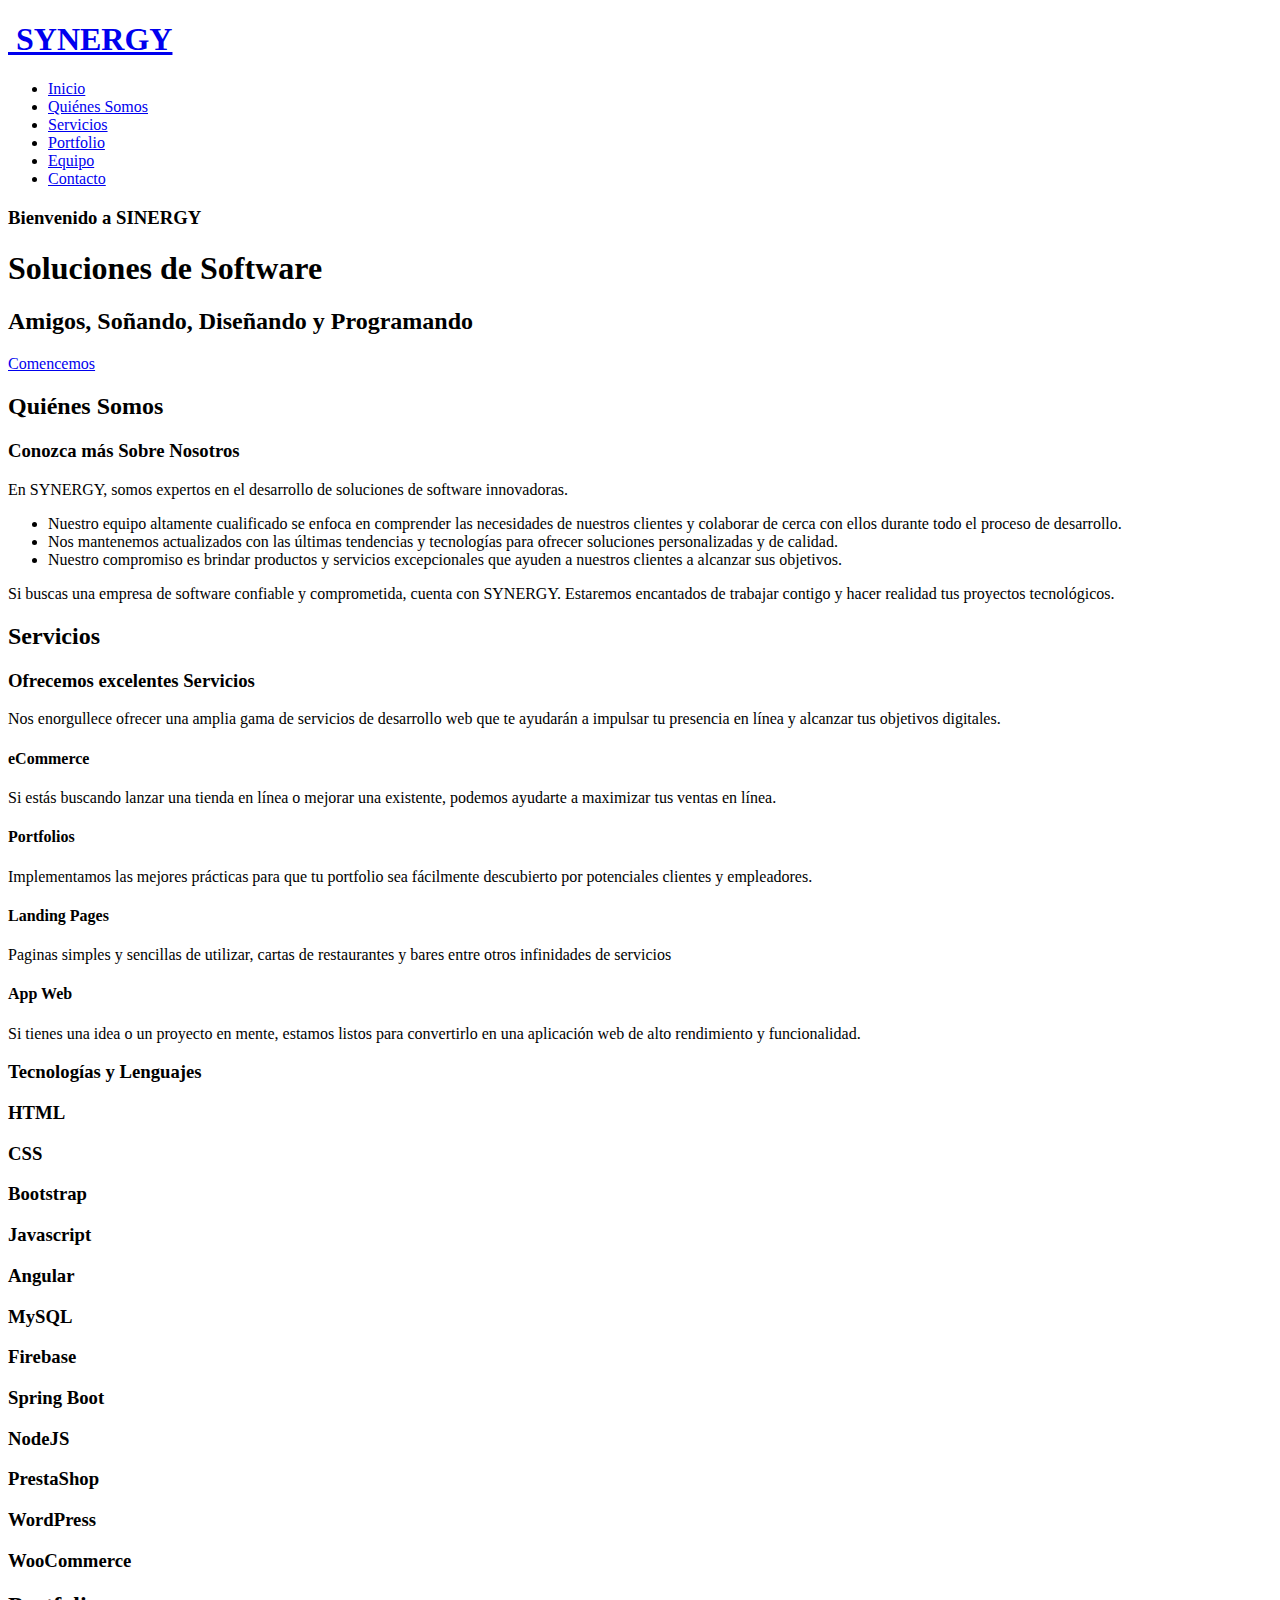
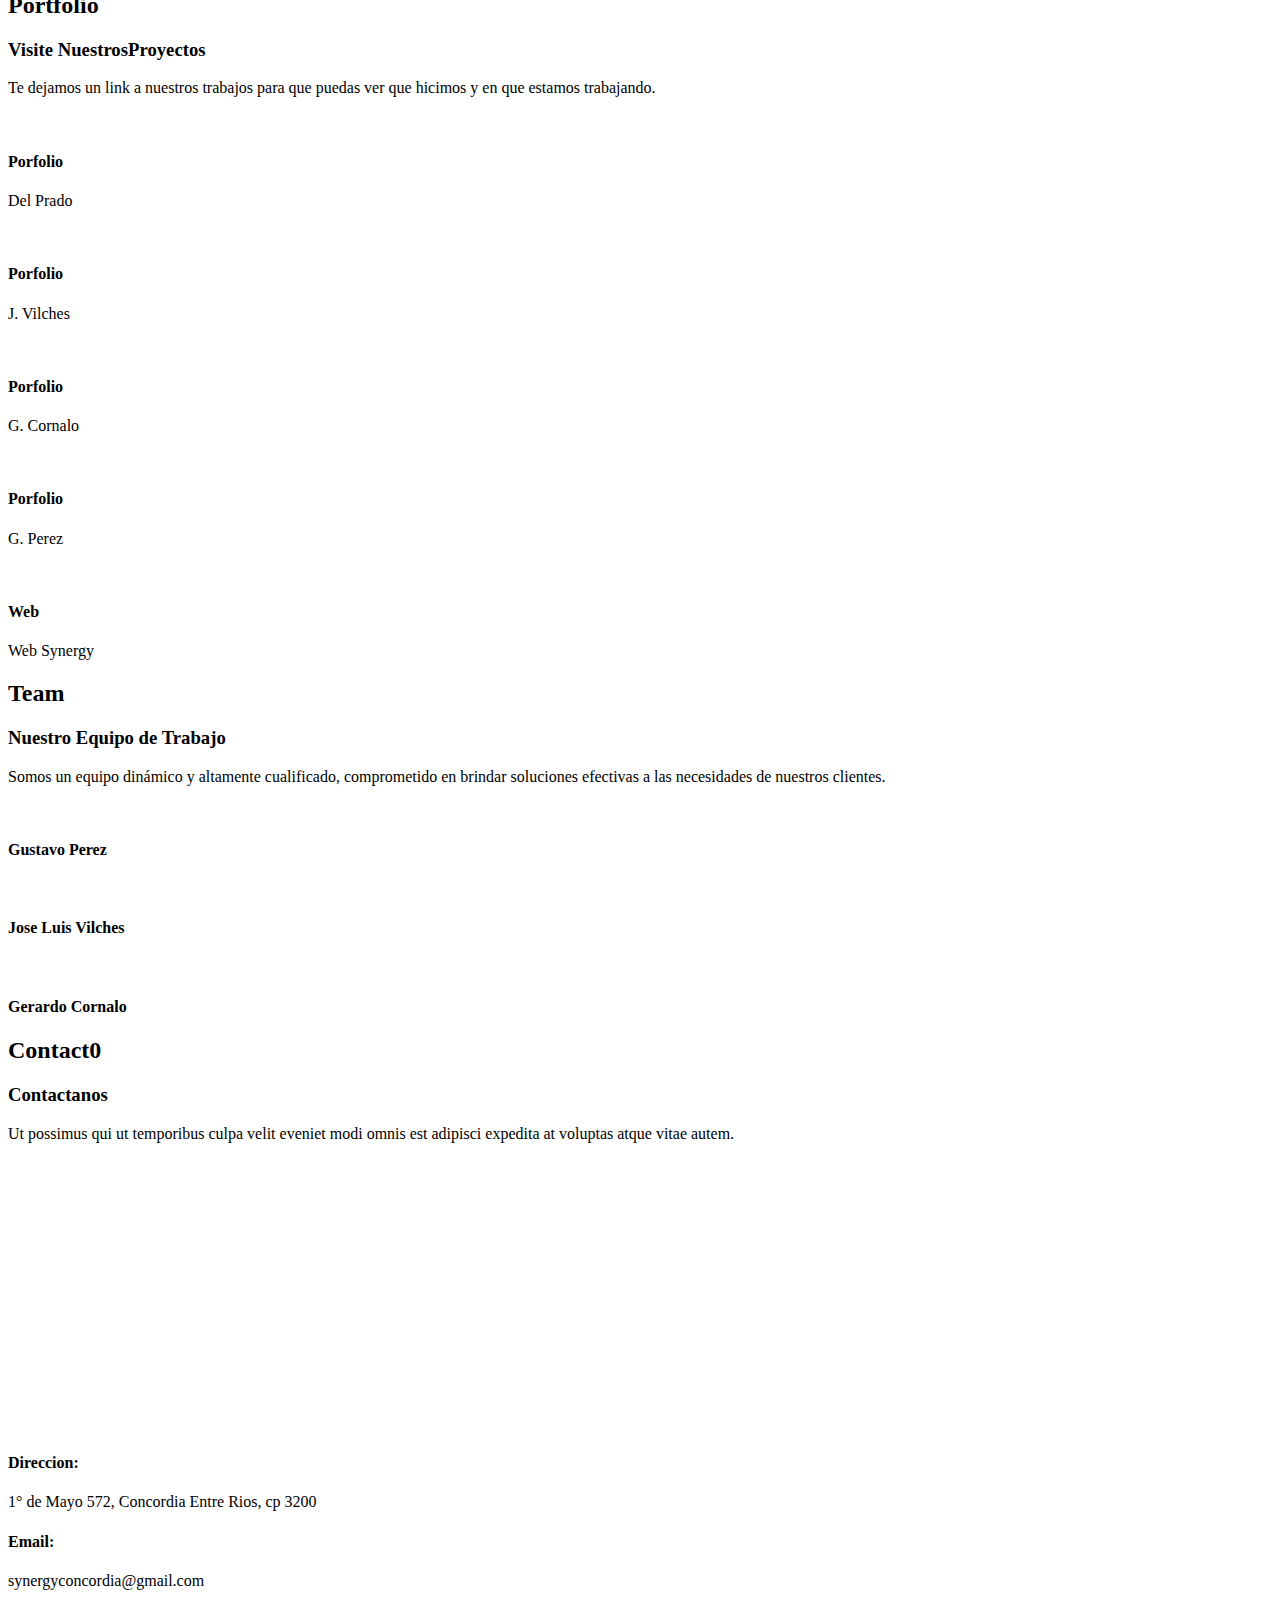
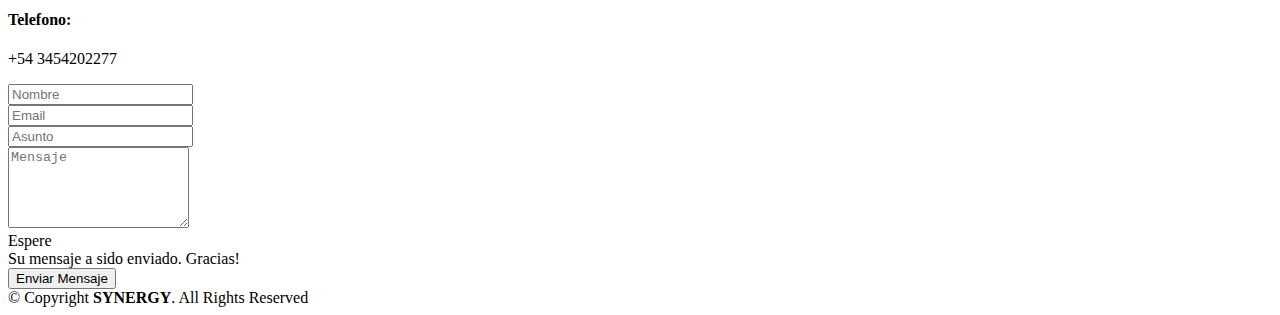
==== SYNERGY/index.html @ 4ddba872 "formulario contacto" ====
<!DOCTYPE html>
<html lang="en">

<head>
  <meta charset="utf-8">
  <meta content="width=device-width, initial-scale=1.0" name="viewport">

  <title>SYNERGY - Soluciones de Software</title>
  <meta content="" name="description">
  <meta content="" name="keywords">

  <!-- Favicons -->
  <link href="assets/img/favicon.png" rel="icon">
  <link href="assets/img/apple-touch-icon.png" rel="apple-touch-icon">

  <!-- Google Fonts -->
  <link
    href="https://fonts.googleapis.com/css?family=Open+Sans:300,300i,400,400i,600,600i,700,700i|Nunito:300,300i,400,400i,600,600i,700,700i|Poppins:300,300i,400,400i,500,500i,600,600i,700,700i"
    rel="stylesheet">

  <!-- Vendor CSS Files -->
  <link href="assets/vendor/bootstrap/css/bootstrap.min.css" rel="stylesheet">
  <link href="assets/vendor/bootstrap-icons/bootstrap-icons.css" rel="stylesheet">
  <link href="assets/vendor/boxicons/css/boxicons.min.css" rel="stylesheet">
  <link href="assets/vendor/glightbox/css/glightbox.min.css" rel="stylesheet">
  <link href="assets/vendor/remixicon/remixicon.css" rel="stylesheet">
  <link href="assets/vendor/swiper/swiper-bundle.min.css" rel="stylesheet">

  <!-- Template Main CSS File -->
  <link href="assets/css/style.css" rel="stylesheet">

  <!-- =======================================================
  * Template Name: Tempo
  * Updated: Jul 27 2023 with Bootstrap v5.3.1
  * Template URL: https://bootstrapmade.com/tempo-free-onepage-bootstrap-theme/
  * Author: BootstrapMade.com
  * License: https://bootstrapmade.com/license/
  ======================================================== -->
</head>

<body>

  <!-- ======= Header ======= -->
  <header id="header" class="fixed-top ">
    <div class="container d-flex align-items-center justify-content-between">

      <h1 class="logo"><a href="index.html"><img src="./assets/img/codigo64.png" alt=""> SYNERGY</a></h1>
      <!-- Uncomment below if you prefer to use an image logo -->
      <!-- <a href="index.html" class="logo"><img src="assets/img/logo.png" alt="" class="img-fluid"></a>-->

      <nav id="navbar" class="navbar">
        <ul>
          <li><a class="nav-link scrollto active" href="#hero">Inicio</a></li>
          <li><a class="nav-link scrollto" href="#about">Quiénes Somos</a></li>
          <li><a class="nav-link scrollto" href="#services">Servicios</a></li>
          <li><a class="nav-link scrollto " href="#portfolio">Portfolio</a></li>
          <li><a class="nav-link scrollto" href="#team">Equipo</a></li>
          <li><a class="nav-link scrollto" href="#contact">Contacto</a></li>
        </ul>
        <i class="bi bi-list mobile-nav-toggle"></i>
      </nav><!-- .navbar -->

    </div>
  </header><!-- End Header -->

  <!-- ======= Hero Section ======= -->
  <section id="hero">
    <div class="hero-container">
      <h3>Bienvenido a <strong>SINERGY</strong></h3>
      <h1>Soluciones de Software</h1>
      <h2>Amigos, Soñando, Diseñando y Programando</h2>
      <a href="#about" class="btn-get-started scrollto">Comencemos</a>
    </div>
  </section><!-- End Hero -->

  <main id="main">

    <!-- ======= About Section ======= -->
    <section id="about" class="about">
      <div class="container">

        <div class="section-title">
          <h2>Quiénes Somos</h2>
          <h3>Conozca más <span>Sobre Nosotros</span></h3>
          <p>En SYNERGY, somos expertos en el desarrollo de soluciones de software innovadoras.</p>
        </div>

        <div class="row content">
          <div class="col-lg-6">
            <ul>
              <li><i class="ri-check-double-line"></i> Nuestro equipo altamente cualificado se enfoca en comprender las
                necesidades de nuestros clientes y colaborar de cerca con ellos durante todo el proceso de desarrollo.
              </li>
              <li><i class="ri-check-double-line"></i> Nos mantenemos actualizados con las últimas tendencias y
                tecnologías para ofrecer soluciones personalizadas y de calidad.</li>
              <li><i class="ri-check-double-line"></i> Nuestro compromiso es brindar productos y servicios excepcionales
                que ayuden a nuestros clientes a alcanzar sus objetivos.</li>
            </ul>
          </div>
          <div class="col-lg-6 pt-4 pt-lg-0">
            <p>
              Si buscas una empresa de software confiable y comprometida, cuenta con SYNERGY.
              Estaremos encantados de trabajar contigo y hacer realidad tus proyectos tecnológicos.
            </P>
            <!-- <a href="#" class="btn-learn-more">Learn More</a> -->
          </div>
        </div>

      </div>
    </section><!-- End About Section -->

    <!-- ======= Services Section ======= -->
    <section id="services" class="services">
      <div class="container">

        <div class="section-title">
          <h2>Servicios</h2>
          <h3>Ofrecemos excelentes <span>Servicios</span></h3>
          <p>Nos enorgullece ofrecer una amplia gama de servicios de desarrollo web que te ayudarán a impulsar tu
            presencia en línea y alcanzar tus objetivos digitales.</p>
        </div>

        <div class="row">
          <div class="col-md-6 col-lg-3 d-flex align-items-stretch mb-5 mb-lg-0">
            <div class="icon-box">
              <div class="icon"><i class='bx bx-cart-alt'></i></div>
              <h4 class="title"><a>eCommerce</a></h4>
              <p class="description">Si estás buscando lanzar una tienda en línea o mejorar una existente, podemos
                ayudarte a maximizar tus ventas en línea.</p>
            </div>
          </div>
          <div class="col-md-6 col-lg-3 d-flex align-items-stretch mb-5 mb-lg-0">
            <div class="icon-box">
              <div class="icon"><i class='bx bxs-user-detail'></i></div>
              <h4 class="title"><a>Portfolios</a></h4>
              <p class="description">Implementamos las mejores prácticas para que tu portfolio sea fácilmente
                descubierto por potenciales clientes y empleadores. </p>
            </div>
          </div>

          <div class="col-md-6 col-lg-3 d-flex align-items-stretch mb-5 mb-lg-0">
            <div class="icon-box">
              <div class="icon"><i class="bx bx-file"></i></div>
              <h4 class="title"><a>Landing Pages</a></h4>
              <p class="description">Paginas simples y sencillas de utilizar, cartas de restaurantes y bares entre otros
                infinidades de servicios</p>
            </div>
          </div>



          <div class="col-md-6 col-lg-3 d-flex align-items-stretch mb-5 mb-lg-0">
            <div class="icon-box">
              <div class="icon"><i class="bx bx-world"></i></div>
              <h4 class="title"><a>App Web</a></h4>
              <p class="description">Si tienes una idea o un proyecto en mente, estamos listos para convertirlo en una
                aplicación web de alto rendimiento y funcionalidad.</p>
            </div>
          </div>

        </div>

      </div>
    </section><!-- End Services Section -->

    <!-- ======= Features Section ======= -->
    <section id="features" class="features">
      <div class="container">
        <div class="section-title">
          <h3>Tecnologías y <span>Lenguajes</span></h3>

        </div>


        <div class="row">
          <div class="col-lg-3 col-md-4 col-6 col-6">
            <div class="icon-box">
              <i class="ri-store-line" style="color: #ffbb2c;"></i>
              <h3><a>HTML</a></h3>
            </div>
          </div>
          <div class="col-lg-3 col-md-4 col-6">
            <div class="icon-box">
              <i class="ri-bar-chart-box-line" style="color: #5578ff;"></i>
              <h3><a>CSS</a></h3>
            </div>
          </div>
          <div class="col-lg-3 col-md-4 col-6 mt-4 mt-md-0">
            <div class="icon-box">
              <i class="ri-calendar-todo-line" style="color: #e80368;"></i>
              <h3><a>Bootstrap</a></h3>
            </div>
          </div>
          <div class="col-lg-3 col-md-4 col-6 mt-4 mt-lg-0">
            <div class="icon-box">
              <i class="ri-paint-brush-line" style="color: #e361ff;"></i>
              <h3><a>Javascript</a></h3>
            </div>
          </div>
          <div class="col-lg-3 col-md-4 col-6 mt-4">
            <div class="icon-box">
              <i class="ri-database-2-line" style="color: #47aeff;"></i>
              <h3><a>Angular</a></h3>
            </div>
          </div>
          <div class="col-lg-3 col-md-4 col-6 mt-4">
            <div class="icon-box">
              <i class="ri-gradienter-line" style="color: #ffa76e;"></i>
              <h3><a>MySQL</a></h3>
            </div>
          </div>
          <div class="col-lg-3 col-md-4 col-6 mt-4">
            <div class="icon-box">
              <i class="ri-file-list-3-line" style="color: #11dbcf;"></i>
              <h3><a>Firebase</a></h3>
            </div>
          </div>
          <div class="col-lg-3 col-md-4 col-6 mt-4">
            <div class="icon-box">
              <i class="ri-price-tag-2-line" style="color: #4233ff;"></i>
              <h3><a>Spring Boot</a></h3>
            </div>
          </div>

          <div class="col-lg-3 col-md-4 col-6 mt-4">
            <div class="icon-box">
              <i class="ri-price-tag-2-line" style="color: #4233ff;"></i>
              <h3><a>NodeJS</a></h3>
            </div>
          </div>

          <div class="col-lg-3 col-md-4 col-6 mt-4">
            <div class="icon-box">
              <i class="ri-store-line" style="color: #ffbb2c;"></i>
              <h3><a>PrestaShop</a></h3>
            </div>
          </div>

          <div class="col-lg-3 col-md-4 col-6 mt-4">
            <div class="icon-box">
              <i class="ri-store-line" style="color: #ffbb2c;"></i>
              <h3><a>WordPress</a></h3>
            </div>
          </div>

          <div class="col-lg-3 col-md-4 col-6 mt-4">
            <div class="icon-box">
              <i class="ri-store-line" style="color: #ffbb2c;"></i>
              <h3><a>WooCommerce</a></h3>
            </div>
          </div>

        </div>

      </div>
    </section><!-- End Features Section -->

    <!-- ======= Cta Section ======= -->
    <!-- <section id="cta" class="cta">
      <div class="container">

        <div class="text-center">
          <h3>Call To Action</h3>
          <p> Duis aute irure dolor in reprehenderit in voluptate velit esse cillum dolore eu fugiat nulla pariatur. Excepteur sint occaecat cupidatat non proident, sunt in culpa qui officia deserunt mollit anim id est laborum.</p>
          <a class="cta-btn" href="#">Call To Action</a>
        </div>

      </div>
    </section> --><!-- End Cta Section -->

    <!-- ======= Portfolio Section ======= -->
    <section id="portfolio" class="portfolio">
      <div class="container">

        <div class="section-title">
          <h2>Portfolio</h2>
          <h3>Visite Nuestros<span>Proyectos</span></h3>
          <p>Te dejamos un link a nuestros trabajos para que puedas ver que hicimos y en que estamos trabajando.</p>
        </div>

        <!-- <div class="row">
          <div class="col-lg-12 d-flex justify-content-center">
            <ul id="portfolio-flters">
              <li data-filter="*" class="filter-active">All</li>
              <li data-filter=".filter-app">App</li>
              <li data-filter=".filter-card">Card</li>
              <li data-filter=".filter-web">Web</li>
            </ul>
          </div>
        </div>-->

        <div class="row portfolio-container">

          <div class="col-lg-4 col-md-6 portfolio-item filter-app">
            <img src="assets/img/portfolio/delpredo12.png" class="img-fluid" alt="">
            <div class="portfolio-info">
              <h4>Porfolio</h4>
              <p>Del Prado</p>
              <a href="assets/img/portfolio/delpredo.png" data-gallery="portfolioGallery"
                class="portfolio-lightbox preview-link" title="Del Prado"><i class="bx bx-plus"></i></a>
              <a href="https://delprado-ce25e.web.app/" target="_blank" class="details-link" title="More Details"><i
                  class="bx bx-link"></i></a>
            </div>
          </div>

          <div class="col-lg-4 col-md-6 portfolio-item filter-web">
            <img src="assets/img/portfolio/joselo1.png" class="img-fluid" alt="">
            <div class="portfolio-info">
              <h4>Porfolio</h4>
              <p>J. Vilches</p>
              <a href="assets/img/portfolio/joselo.png" data-gallery="portfolioGallery"
                class="portfolio-lightbox preview-link" title="J. Vilches"><i class="bx bx-plus"></i></a>
              <a href="https://portfolio-frontend-jlv.web.app/" target="_blank" class="details-link"
                title="More Details"><i class="bx bx-link"></i></a>
            </div>
          </div>

          <div class="col-lg-4 col-md-6 portfolio-item filter-app">
            <img src="assets/img/portfolio/gerardo1.png" class="img-fluid" alt="">
            <div class="portfolio-info">
              <h4>Porfolio</h4>
              <p>G. Cornalo</p>
              <a href="assets/img/portfolio/gerardo.png" data-gallery="portfolioGallery"
                class="portfolio-lightbox preview-link" title="G. Cornalo"><i class="bx bx-plus"></i></a>
              <a href="https://portfolio-gerardo.web.app/" target="_blank" class="details-link" title="More Details"><i
                  class="bx bx-link"></i></a>
            </div>
          </div>

          <div class="col-lg-4 col-md-6 portfolio-item filter-card">
            <img src="assets/img/portfolio/gustavo1.png" class="img-fluid" alt="">
            <div class="portfolio-info">
              <h4>Porfolio</h4>
              <p>G. Perez</p>
              <a href="assets/img/portfolio/gustavo.png" data-gallery="portfolioGallery"
                class="portfolio-lightbox preview-link" title="G. Perez"><i class="bx bx-plus"></i></a>
              <a href="https://portfolio-frontend-gustavo.web.app/" target="_blank" class="details-link"
                title="More Details"><i class="bx bx-link"></i></a>
            </div>
          </div>

          <div class="col-lg-4 col-md-6 portfolio-item filter-web">
            <img src="assets/img/portfolio/synergy1.png" class="img-fluid" alt="">
            <div class="portfolio-info">
              <h4>Web </h4>
              <p>Web Synergy</p>
              <a href="assets/img/portfolio/synergy.png" data-gallery="portfolioGallery"
                class="portfolio-lightbox preview-link" title="SYNERGY"><i class="bx bx-plus"></i></a>
              <a href="portfolio-details.html" target="_blank" class="details-link" title="More Details"><i
                  class="bx bx-link"></i></a>
            </div>
          </div>

          <!--<div class="col-lg-4 col-md-6 portfolio-item filter-app">
            <img src="assets/img/portfolio/portfolio-6.jpg" class="img-fluid" alt="">
            <div class="portfolio-info">
              <h4>App 3</h4>
              <p>App</p>
              <a href="assets/img/portfolio/portfolio-6.jpg" data-gallery="portfolioGallery"
                class="portfolio-lightbox preview-link" title="App 3"><i class="bx bx-plus"></i></a>
              <a href="portfolio-details.html" class="details-link" title="More Details"><i class="bx bx-link"></i></a>
            </div>
          </div>

          <div class="col-lg-4 col-md-6 portfolio-item filter-card">
            <img src="assets/img/portfolio/portfolio-7.jpg" class="img-fluid" alt="">
            <div class="portfolio-info">
              <h4>Card 1</h4>
              <p>Card</p>
              <a href="assets/img/portfolio/portfolio-7.jpg" data-gallery="portfolioGallery"
                class="portfolio-lightbox preview-link" title="Card 1"><i class="bx bx-plus"></i></a>
              <a href="portfolio-details.html" class="details-link" title="More Details"><i class="bx bx-link"></i></a>
            </div>
          </div>

          <div class="col-lg-4 col-md-6 portfolio-item filter-card">
            <img src="assets/img/portfolio/portfolio-8.jpg" class="img-fluid" alt="">
            <div class="portfolio-info">
              <h4>Card 3</h4>
              <p>Card</p>
              <a href="assets/img/portfolio/portfolio-8.jpg" data-gallery="portfolioGallery"
                class="portfolio-lightbox preview-link" title="Card 3"><i class="bx bx-plus"></i></a>
              <a href="portfolio-details.html" class="details-link" title="More Details"><i class="bx bx-link"></i></a>
            </div>
          </div>

          <div class="col-lg-4 col-md-6 portfolio-item filter-web">
            <img src="assets/img/portfolio/portfolio-9.jpg" class="img-fluid" alt="">
            <div class="portfolio-info">
              <h4>Web 3</h4>
              <p>Web</p>
              <a href="assets/img/portfolio/portfolio-9.jpg" data-gallery="portfolioGallery"
                class="portfolio-lightbox preview-link" title="Web 3"><i class="bx bx-plus"></i></a>
              <a href="portfolio-details.html" class="details-link" title="More Details"><i class="bx bx-link"></i></a>
            </div>
          </div>-->

        </div>

      </div>
    </section><!-- End Portfolio Section -->

    <!-- ======= Pricing Section ======= -->
    <!-- <section id="pricing" class="pricing">
      <div class="container">

        <div class="section-title">
          <h2>Pricing</h2>
          <h3>Our Competing <span>Prices</span></h3>
          <p>Ut possimus qui ut temporibus culpa velit eveniet modi omnis est adipisci expedita at voluptas atque vitae autem.</p>
        </div>

        <div class="row">

          <div class="col-lg-4 col-md-6">
            <div class="box">
              <h3>Free</h3>
              <h4><sup>$</sup>0<span> / month</span></h4>
              <ul>
                <li>Aida dere</li>
                <li>Nec feugiat nisl</li>
                <li>Nulla at volutpat dola</li>
                <li class="na">Pharetra massa</li>
                <li class="na">Massa ultricies mi</li>
              </ul>
              <div class="btn-wrap">
                <a href="#" class="btn-buy">Buy Now</a>
              </div>
            </div>
          </div>

          <div class="col-lg-4 col-md-6 mt-4 mt-md-0">
            <div class="box recommended">
              <span class="recommended-badge">Recommended</span>
              <h3>Business</h3>
              <h4><sup>$</sup>19<span> / month</span></h4>
              <ul>
                <li>Aida dere</li>
                <li>Nec feugiat nisl</li>
                <li>Nulla at volutpat dola</li>
                <li>Pharetra massa</li>
                <li class="na">Massa ultricies mi</li>
              </ul>
              <div class="btn-wrap">
                <a href="#" class="btn-buy">Buy Now</a>
              </div>
            </div>
          </div>

          <div class="col-lg-4 col-md-6 mt-4 mt-lg-0">
            <div class="box">
              <h3>Developer</h3>
              <h4><sup>$</sup>29<span> / month</span></h4>
              <ul>
                <li>Aida dere</li>
                <li>Nec feugiat nisl</li>
                <li>Nulla at volutpat dola</li>
                <li>Pharetra massa</li>
                <li>Massa ultricies mi</li>
              </ul>
              <div class="btn-wrap">
                <a href="#" class="btn-buy">Buy Now</a>
              </div>
            </div>
          </div>

        </div>

      </div>
    </section> --><!-- End Pricing Section -->

    <!-- ======= F.A.Q Section ======= -->
    <!-- <section id="faq" class="faq">
      <div class="container">

        <div class="section-title">
          <h2>F.A.Q</h2>
          <h3>Frequently Asked <span>Questions</span></h3>
        </div>

        <ul class="faq-list">

          <li>
            <div data-bs-toggle="collapse" class="collapsed question" href="#faq1">Non consectetur a erat nam at lectus urna duis? <i class="bi bi-chevron-down icon-show"></i><i class="bi bi-chevron-up icon-close"></i></div>
            <div id="faq1" class="collapse" data-bs-parent=".faq-list">
              <p>
                Feugiat pretium nibh ipsum consequat. Tempus iaculis urna id volutpat lacus laoreet non curabitur gravida. Venenatis lectus magna fringilla urna porttitor rhoncus dolor purus non.
              </p>
            </div>
          </li>

          <li>
            <div data-bs-toggle="collapse" href="#faq2" class="collapsed question">Feugiat scelerisque varius morbi enim nunc faucibus a pellentesque? <i class="bi bi-chevron-down icon-show"></i><i class="bi bi-chevron-up icon-close"></i></div>
            <div id="faq2" class="collapse" data-bs-parent=".faq-list">
              <p>
                Dolor sit amet consectetur adipiscing elit pellentesque habitant morbi. Id interdum velit laoreet id donec ultrices. Fringilla phasellus faucibus scelerisque eleifend donec pretium. Est pellentesque elit ullamcorper dignissim. Mauris ultrices eros in cursus turpis massa tincidunt dui.
              </p>
            </div>
          </li>

          <li>
            <div data-bs-toggle="collapse" href="#faq3" class="collapsed question">Dolor sit amet consectetur adipiscing elit pellentesque habitant morbi? <i class="bi bi-chevron-down icon-show"></i><i class="bi bi-chevron-up icon-close"></i></div>
            <div id="faq3" class="collapse" data-bs-parent=".faq-list">
              <p>
                Eleifend mi in nulla posuere sollicitudin aliquam ultrices sagittis orci. Faucibus pulvinar elementum integer enim. Sem nulla pharetra diam sit amet nisl suscipit. Rutrum tellus pellentesque eu tincidunt. Lectus urna duis convallis convallis tellus. Urna molestie at elementum eu facilisis sed odio morbi quis
              </p>
            </div>
          </li>

          <li>
            <div data-bs-toggle="collapse" href="#faq4" class="collapsed question">Ac odio tempor orci dapibus. Aliquam eleifend mi in nulla? <i class="bi bi-chevron-down icon-show"></i><i class="bi bi-chevron-up icon-close"></i></div>
            <div id="faq4" class="collapse" data-bs-parent=".faq-list">
              <p>
                Dolor sit amet consectetur adipiscing elit pellentesque habitant morbi. Id interdum velit laoreet id donec ultrices. Fringilla phasellus faucibus scelerisque eleifend donec pretium. Est pellentesque elit ullamcorper dignissim. Mauris ultrices eros in cursus turpis massa tincidunt dui.
              </p>
            </div>
          </li>

          <li>
            <div data-bs-toggle="collapse" href="#faq5" class="collapsed question">Tempus quam pellentesque nec nam aliquam sem et tortor consequat? <i class="bi bi-chevron-down icon-show"></i><i class="bi bi-chevron-up icon-close"></i></div>
            <div id="faq5" class="collapse" data-bs-parent=".faq-list">
              <p>
                Molestie a iaculis at erat pellentesque adipiscing commodo. Dignissim suspendisse in est ante in. Nunc vel risus commodo viverra maecenas accumsan. Sit amet nisl suscipit adipiscing bibendum est. Purus gravida quis blandit turpis cursus in
              </p>
            </div>
          </li>

          <li>
            <div data-bs-toggle="collapse" href="#faq6" class="collapsed question">Tortor vitae purus faucibus ornare. Varius vel pharetra vel turpis nunc eget lorem dolor? <i class="bi bi-chevron-down icon-show"></i><i class="bi bi-chevron-up icon-close"></i></div>
            <div id="faq6" class="collapse" data-bs-parent=".faq-list">
              <p>
                Laoreet sit amet cursus sit amet dictum sit amet justo. Mauris vitae ultricies leo integer malesuada nunc vel. Tincidunt eget nullam non nisi est sit amet. Turpis nunc eget lorem dolor sed. Ut venenatis tellus in metus vulputate eu scelerisque. Pellentesque diam volutpat commodo sed egestas egestas fringilla phasellus faucibus. Nibh tellus molestie nunc non blandit massa enim nec.
              </p>
            </div>
          </li>

        </ul>

      </div>
    </section> --><!-- End F.A.Q Section -->

    <!-- ======= Team Section ======= -->
    <section id="team" class="team">
      <div class="container">

        <div class="section-title">
          <h2>Team</h2>
          <h3>Nuestro Equipo de <span>Trabajo</span></h3>
          <p>Somos un equipo dinámico y altamente cualificado, comprometido en brindar soluciones efectivas a las
            necesidades de nuestros clientes.
          </p>
        </div>

        <div class="row">

          <div class="col-lg-4 col-md-6 d-flex align-items-stretch">
            <div class="member">
              <div class="member-img">
                <img src="assets/img/team/gusdamper1.png" class="img-fluid" alt="">
                <div class="social">
                  <a href="https://twitter.com" target="_blank"><i class="bi bi-twitter"></i></a>

                  <a href="https://www.instagram.com/gustavodperez/" target="_blank"><i class="bi bi-instagram"></i></a>
                  <a href="https://www.linkedin.com/in/gustavo-p%C3%A9rez-1b053616/" target="_blank"><i
                      class="bi bi-linkedin"></i></a>
                </div>
              </div>
              <div class="member-info">
                <h4>Gustavo Perez</h4>
                <span></span>
              </div>
            </div>
          </div>

          <div class="col-lg-4 col-md-6 d-flex align-items-stretch">
            <div class="member">
              <div class="member-img">
                <img src="assets/img/team/jvilches1.jpg" class="img-fluid" alt="">
                <div class="social">
                  <a href="https://twitter.com/jlv_chino" target="_blank"><i class="bi bi-twitter"></i></a>

                  <a href="https://www.instagram.com/jose.luis.vilches/" target="_blank"><i
                      class="bi bi-instagram"></i></a>
                  <a href="https://www.linkedin.com/in/jos%C3%A9-luis-vilches-34362246/" target="_blank"><i
                      class="bi bi-linkedin"></i></a>
                </div>
              </div>
              <div class="member-info">
                <h4>Jose Luis Vilches</h4>
                <span></span>
              </div>
            </div>
          </div>

          <div class="col-lg-4 col-md-6 d-flex align-items-stretch">
            <div class="member">
              <div class="member-img">
                <img src="assets/img/team/frente1.jpeg" class="img-fluid" alt="">
                <div class="social">
                  <a href="https://twitter.com/gerardo_cornalo" target="_blank"><i class="bi bi-twitter"></i></a>

                  <a href="https://www.instagram.com/gerardocornalo/" target="_blank"><i
                      class="bi bi-instagram"></i></a>
                  <a href="https://www.linkedin.com/in/gerardo-cornalo" target="_blank"><i
                      class="bi bi-linkedin"></i></a>
                </div>
              </div>
              <div class="member-info">
                <h4>Gerardo Cornalo</h4>
                <span></span>
              </div>
            </div>
          </div>



        </div>

      </div>
    </section><!-- End Team Section -->

    <!-- ======= Contact Section ======= -->
    <section id="contact" class="contact">
      <div class="container">

        <div class="section-title">
          <h2>Contact0</h2>
          <h3>Contacta<span>nos</span></h3>
          <p>Ut possimus qui ut temporibus culpa velit eveniet modi omnis est adipisci expedita at voluptas atque vitae
            autem.</p>
        </div>

        <div>

          <iframe style="border:0; width: 100%; height: 270px;"
           src="https://www.google.com/maps/embed?pb=!1m18!1m12!1m3!1d3405.5340647316425!2d-58.00947842350356!3d-31.3994085954324!2m3!1f0!2f0!3f0!3m2!1i1024!2i768!4f13.1!3m3!1m2!1s0x95addd5563417ad3%3A0xa781759f69fd706a!2s1%20de%20Mayo%20572%2C%20E3202%20Concordia%2C%20Entre%20R%C3%ADos!5e0!3m2!1ses-419!2sar!4v1694470197528!5m2!1ses-419!2sar" frameborder="0" allowfullscreen></iframe>
          
        </div>

        <div class="row mt-5">

          <div class="col-lg-4">
            <div class="info">
              <div class="address">
                <i class="bi bi-geo-alt"></i>
                <h4>Direccion:</h4>
                <p>1° de Mayo 572, Concordia Entre Rios, cp 3200</p>
              </div>

              <div class="email">
                <i class="bi bi-envelope"></i>
                <h4>Email:</h4>
                <p>synergyconcordia@gmail.com</p>
              </div>

              <div class="phone">
                <i class="bi bi-phone"></i>
                <h4>Telefono:</h4>
                <p>+54 3454202277</p>
              </div>

            </div>

          </div>

          <div class="col-lg-8 mt-5 mt-lg-0">

            <form action="https://formsubmit.co/synergyconcordia@gmail.com" method="POST"  role="form" class="php-email-form">
              <div class="row">
                <div class="col-md-6 form-group">
                  <input type="text" name="name" class="form-control" id="name" placeholder="Nombre" required>
                </div>
                <div class="col-md-6 form-group mt-3 mt-md-0">
                  <input type="email" class="form-control" name="email" id="email" placeholder="Email" required>
                </div>
              </div>
              <div class="form-group mt-3">
                <input type="text" class="form-control" name="subject" id="subject" placeholder="Asunto" required>
              </div>
              <div class="form-group mt-3">
                <textarea class="form-control" name="message" rows="5" placeholder="Mensaje" required></textarea>
              </div>
              <div class="my-3">
                <div class="loading">Espere</div>
                <div class="error-message"></div>
                <div class="sent-message">Su mensaje a sido enviado. Gracias!</div>
              </div>
              <div class="text-center"><button type="submit">Enviar Mensaje</button></div>
            </form>

          </div>

        </div>

      </div>
    </section><!-- End Contact Section -->

  </main><!-- End #main -->

  <!-- ======= Footer ======= -->
  <footer id="footer">

    <!-- <div class="footer-top">
      <div class="container">
        <div class="row">

          <div class="col-lg-3 col-md-6 footer-contact">
            <h3>Tempo</h3>
            <p>
              A108 Adam Street <br>
              New York, NY 535022<br>
              United States <br><br>
              <strong>Phone:</strong> +1 5589 55488 55<br>
              <strong>Email:</strong> info@example.com<br>
            </p>
          </div>

          <div class="col-lg-2 col-md-6 footer-links">
            <h4>Useful Links</h4>
            <ul>
              <li><i class="bx bx-chevron-right"></i> <a href="#">Home</a></li>
              <li><i class="bx bx-chevron-right"></i> <a href="#">About us</a></li>
              <li><i class="bx bx-chevron-right"></i> <a href="#">Services</a></li>
              <li><i class="bx bx-chevron-right"></i> <a href="#">Terms of service</a></li>
              <li><i class="bx bx-chevron-right"></i> <a href="#">Privacy policy</a></li>
            </ul>
          </div>

          <div class="col-lg-3 col-md-6 footer-links">
            <h4>Our Services</h4>
            <ul>
              <li><i class="bx bx-chevron-right"></i> <a href="#">Web Design</a></li>
              <li><i class="bx bx-chevron-right"></i> <a href="#">Web Development</a></li>
              <li><i class="bx bx-chevron-right"></i> <a href="#">Product Management</a></li>
              <li><i class="bx bx-chevron-right"></i> <a href="#">Marketing</a></li>
              <li><i class="bx bx-chevron-right"></i> <a href="#">Graphic Design</a></li>
            </ul>
          </div>

          <div class="col-lg-4 col-md-6 footer-newsletter">
            <h4>Join Our Newsletter</h4>
            <p>Tamen quem nulla quae legam multos aute sint culpa legam noster magna</p>
            <form action="" method="post">
              <input type="email" name="email"><input type="submit" value="Subscribe">
            </form>
          </div>

        </div>
      </div>
    </div> -->

    <div class="container d-md-flex py-4">

      <div class="me-md-auto text-center text-md-start">
        <div class="copyright">
          &copy; Copyright <strong><span>SYNERGY</span></strong>. All Rights Reserved
        </div>
        <div class="credits">
          <!-- All the links in the footer should remain intact. -->
          <!-- You can delete the links only if you purchased the pro version. -->
          <!-- Licensing information: https://bootstrapmade.com/license/ -->
          <!-- Purchase the pro version with working PHP/AJAX contact form: https://bootstrapmade.com/tempo-free-onepage-bootstrap-theme/ -->
        </div>
      </div>
      <div class="social-links text-center text-md-right pt-3 pt-md-0">
        <a href="https://twitter.com/SynergyCdia" target="_blank" class="twitter"><i class="bx bxl-twitter"></i></a>
        <a href="https://instagram.com/synergy_concordia" target="_blank" class="instagram"><i class="bx bxl-instagram"></i></a>
        <a href="#" class="linkedin"><i class="bx bxl-linkedin"></i></a>
      </div>
    </div>
  </footer><!-- End Footer -->

  <a href="#" class="back-to-top d-flex align-items-center justify-content-center"><i
      class="bi bi-arrow-up-short"></i></a>

  <!-- Vendor JS Files -->
  <script src="assets/vendor/bootstrap/js/bootstrap.bundle.min.js"></script>
  <script src="assets/vendor/glightbox/js/glightbox.min.js"></script>
  <script src="assets/vendor/isotope-layout/isotope.pkgd.min.js"></script>
  <script src="assets/vendor/swiper/swiper-bundle.min.js"></script>
  <script src="assets/vendor/php-email-form/validate.js"></script>

  <!-- Template Main JS File -->
  <script src="assets/js/main.js"></script>

</body>

</html>
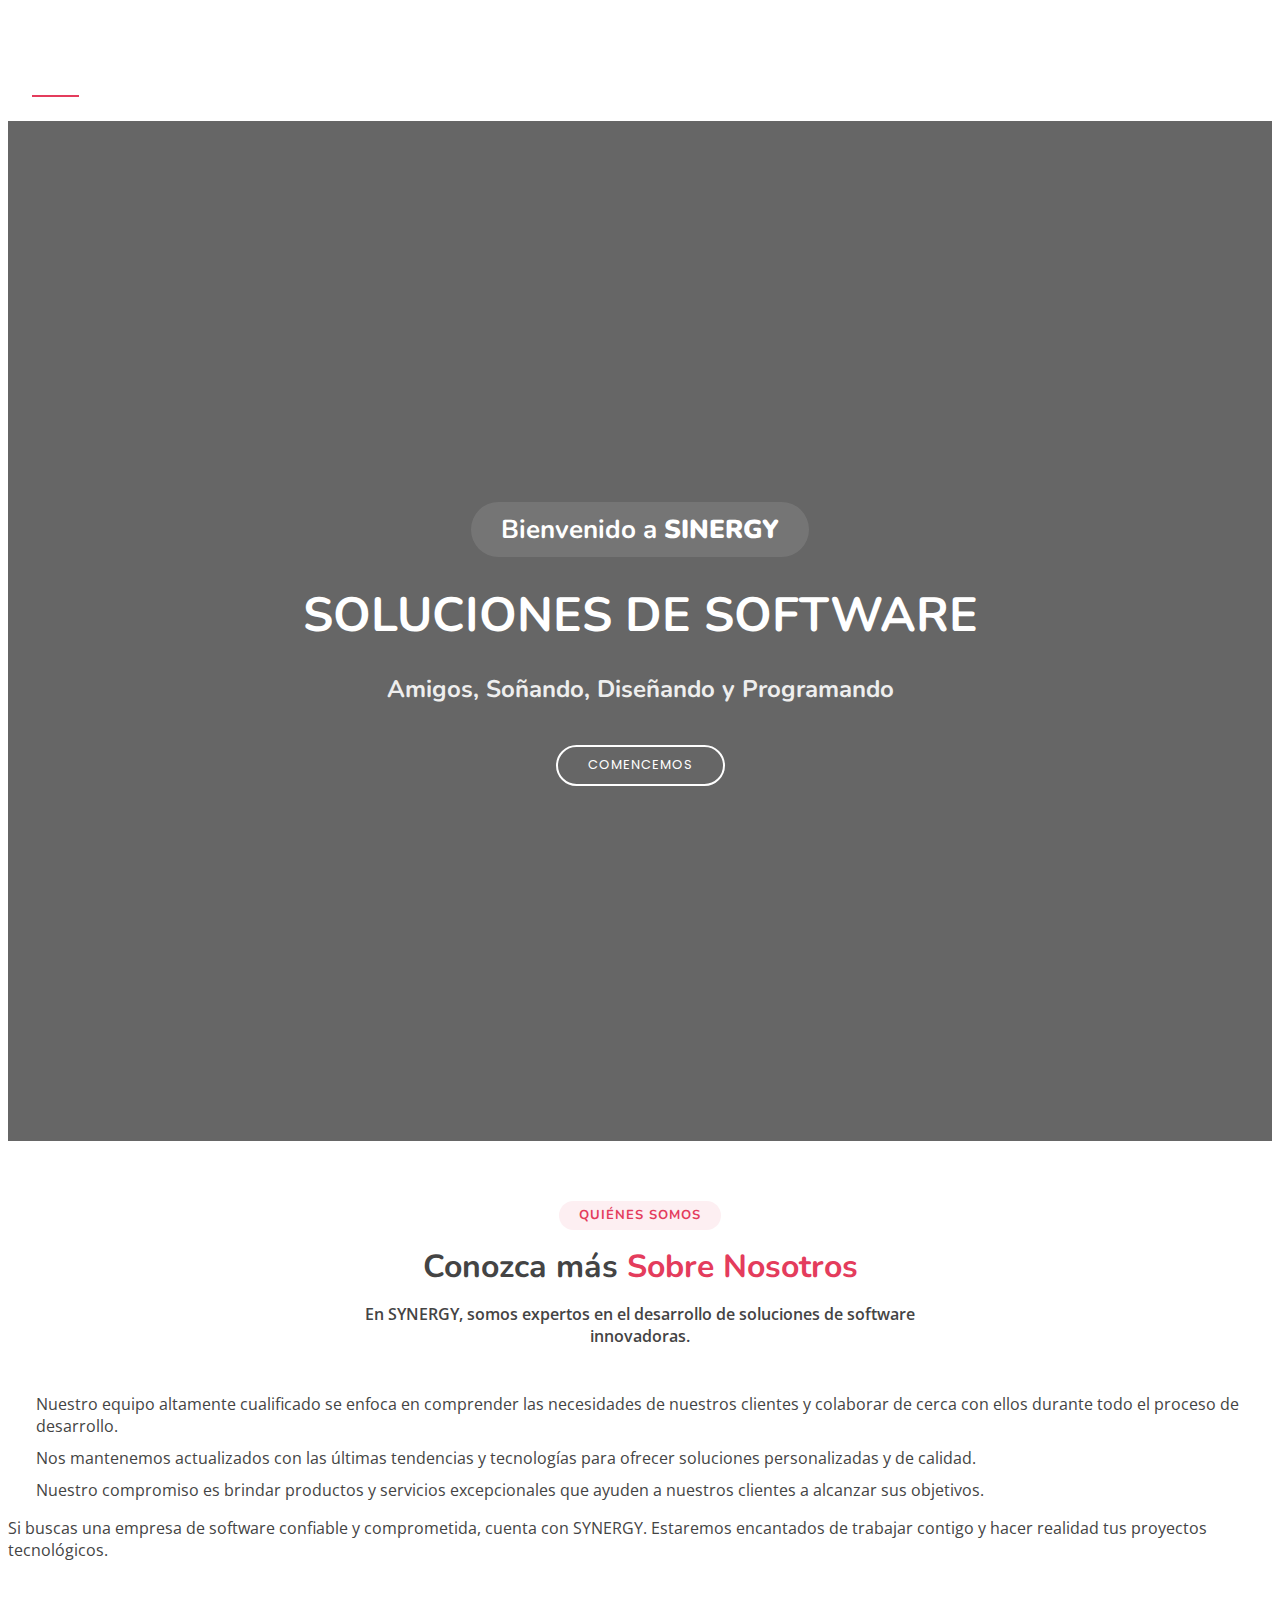
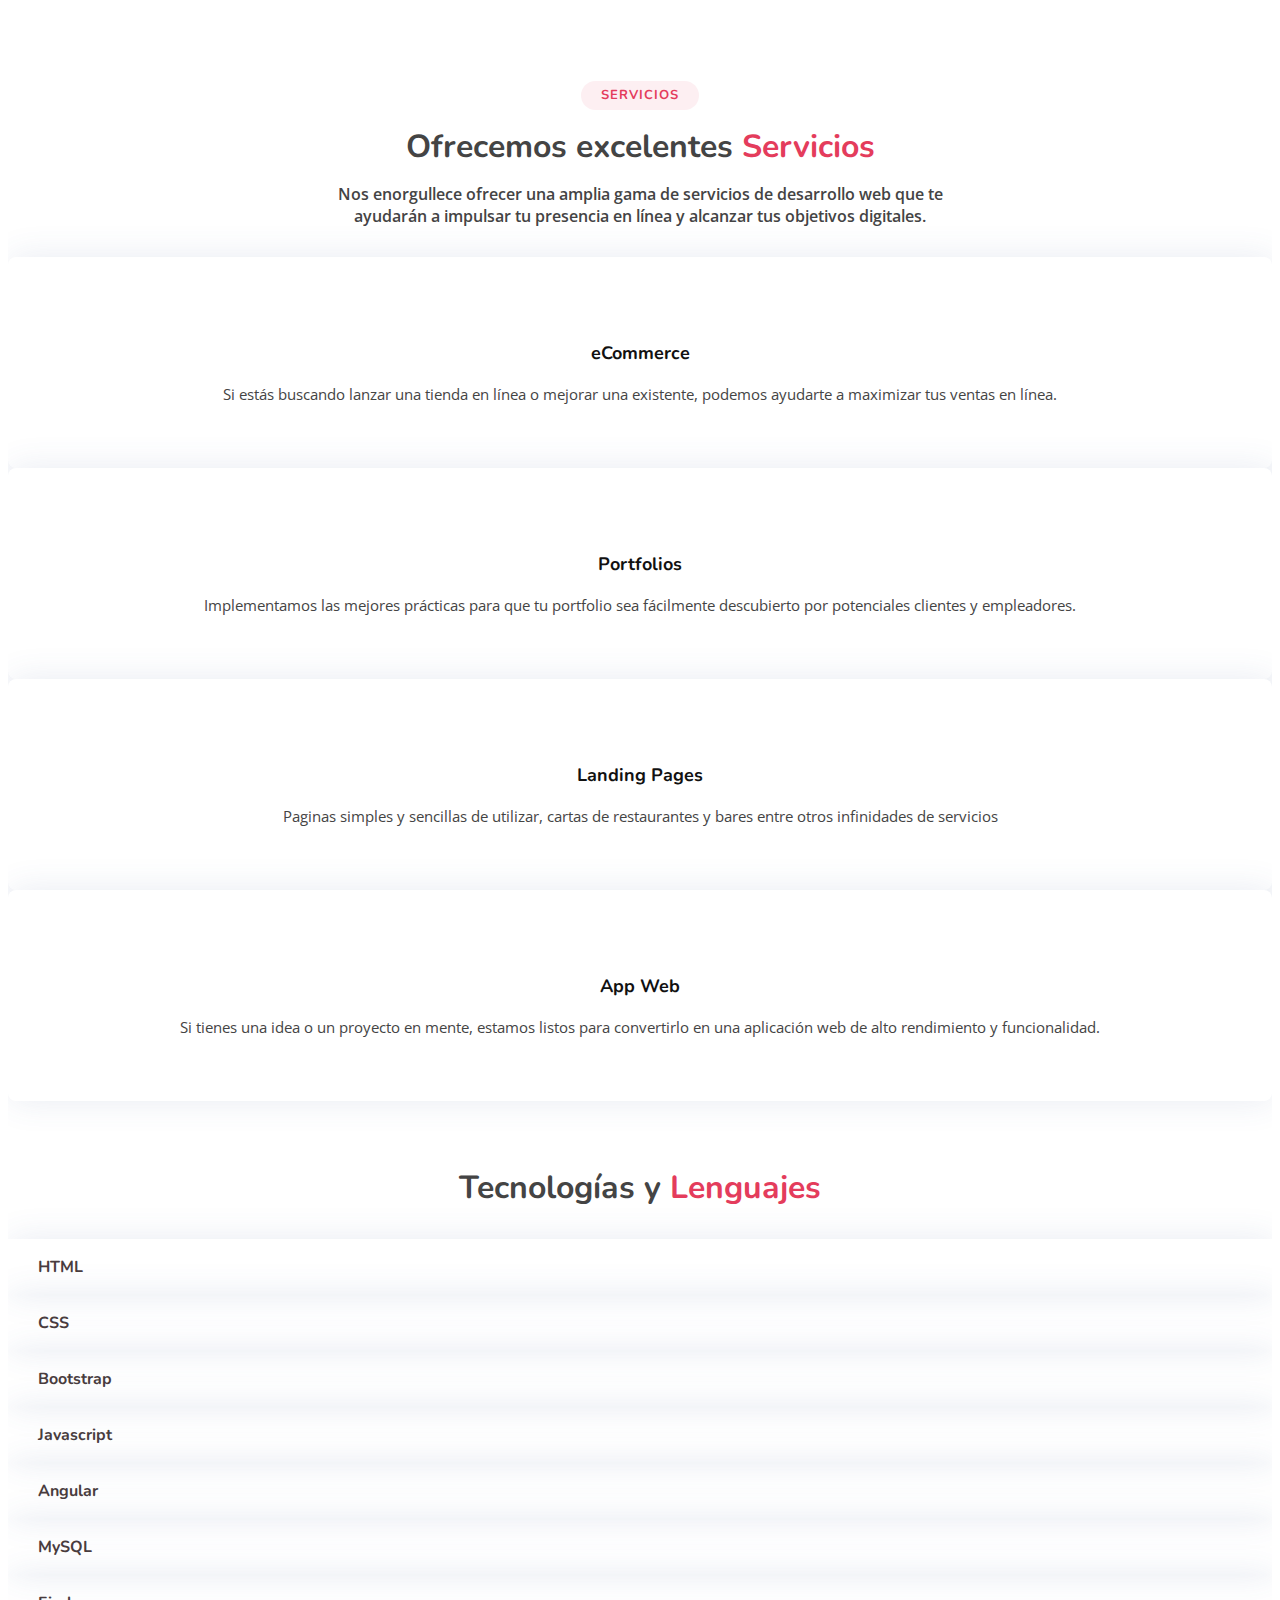
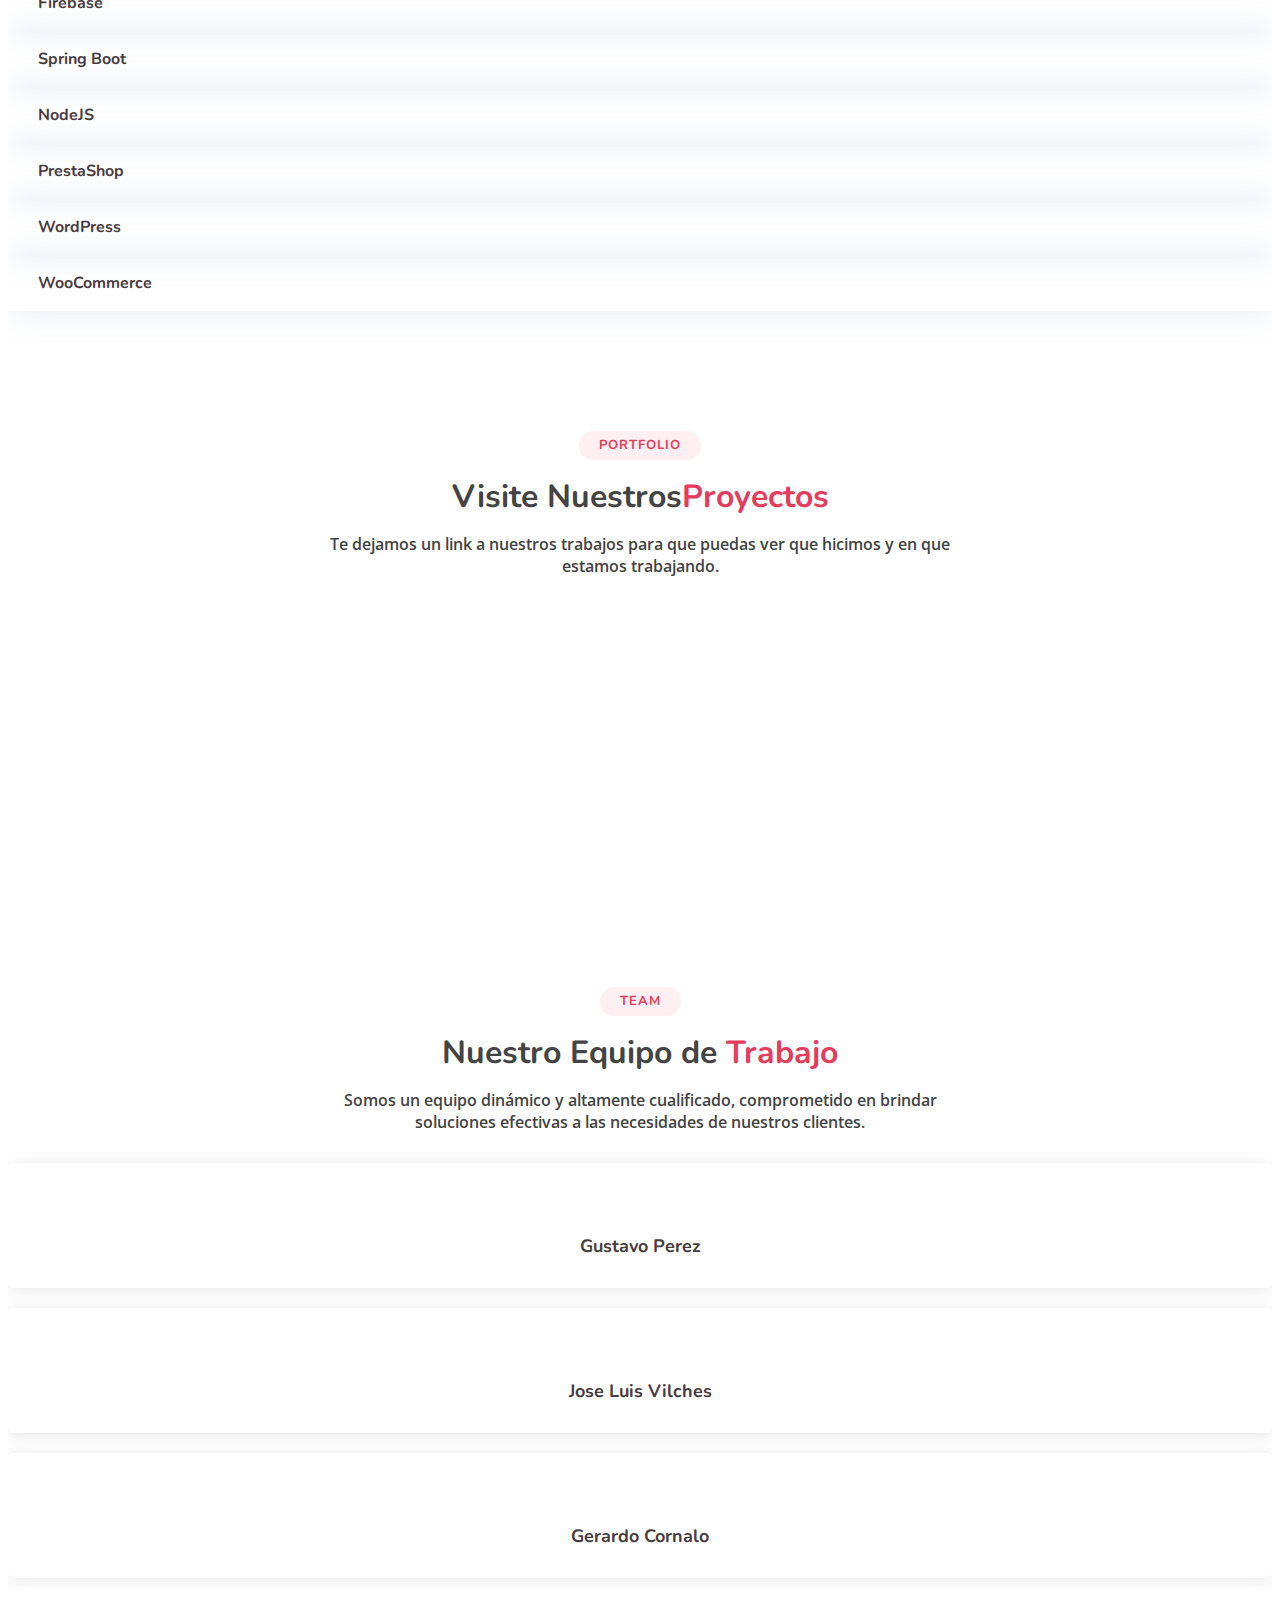
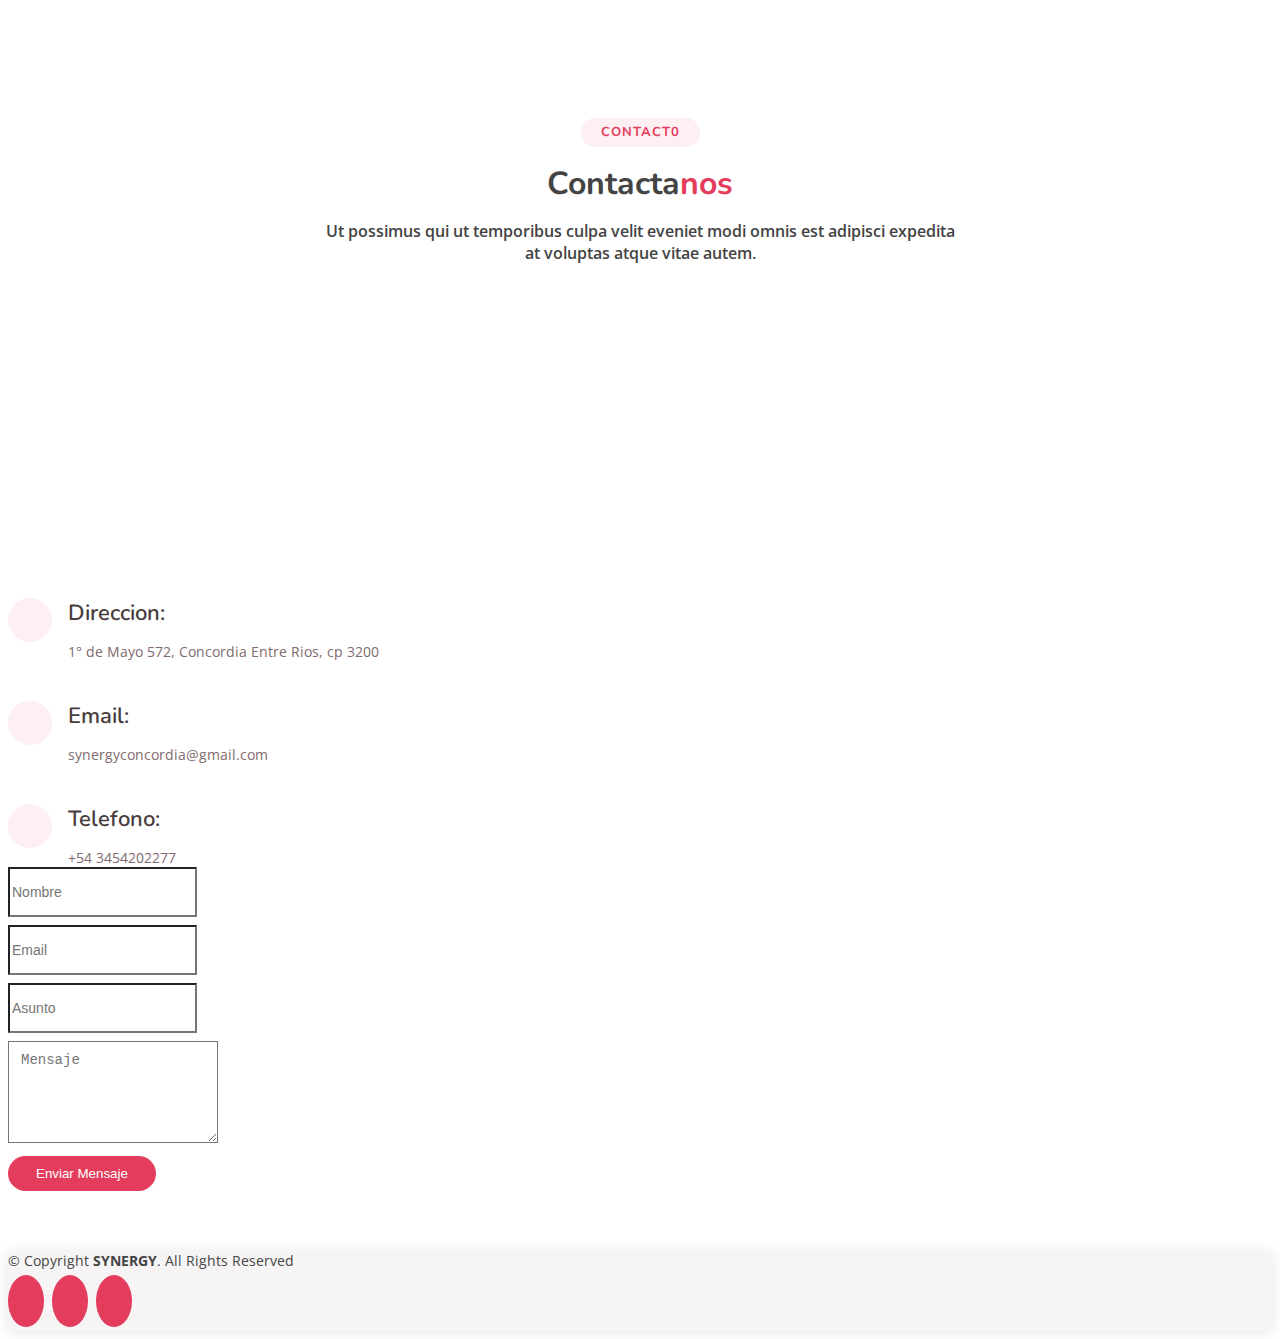
==== commit 008e1c20: "Merge pull request #1 from GusDamPer/main" ====
--- a/SYNERGY/index.html
+++ b/SYNERGY/index.html
@@ -665,7 +665,7 @@
 
           <div class="col-lg-8 mt-5 mt-lg-0">
 
-            <form action="https://formsubmit.co/synergyconcordia@gmail.com" method="POST"  role="form" class="php-email-form">
+            <form action="https://formsubmit.co/synergyconcordia@gmail.com" method="POST"  role="form" class="enviar">
               <div class="row">
                 <div class="col-md-6 form-group">
                   <input type="text" name="name" class="form-control" id="name" placeholder="Nombre" required>
@@ -686,6 +686,8 @@
                 <div class="sent-message">Su mensaje a sido enviado. Gracias!</div>
               </div>
               <div class="text-center"><button type="submit">Enviar Mensaje</button></div>
+              <input type="hidden" name="_next" value="http://127.0.0.1:5500">
+               <input type="hidden" name="_captcha" value="false">
             </form>
 
           </div>
--- a/SYNERGY/assets/css/style.css
+++ b/SYNERGY/assets/css/style.css
@@ -0,0 +1,1199 @@
+/*--------------------------------------------------------------
+# General
+--------------------------------------------------------------*/
+body {
+  font-family: "Open Sans", sans-serif;
+  color: #444444;
+}
+
+a {
+  color: #e43c5c;
+  text-decoration: none;
+}
+
+a:hover {
+  color: #ea6981;
+  text-decoration: none;
+}
+
+h1,
+h2,
+h3,
+h4,
+h5,
+h6 {
+  font-family: "Nunito", sans-serif;
+}
+
+/*--------------------------------------------------------------
+# Back to top button
+--------------------------------------------------------------*/
+.back-to-top {
+  position: fixed;
+  visibility: hidden;
+  opacity: 0;
+  right: 15px;
+  bottom: 15px;
+  z-index: 996;
+  background: #e43c5c;
+  width: 40px;
+  height: 40px;
+  border-radius: 50px;
+  transition: all 0.4s;
+}
+
+.back-to-top i {
+  font-size: 28px;
+  color: #fff;
+  line-height: 0;
+}
+
+.back-to-top:hover {
+  background: #e9607a;
+  color: #fff;
+}
+
+.back-to-top.active {
+  visibility: visible;
+  opacity: 1;
+}
+
+/*--------------------------------------------------------------
+# Header
+--------------------------------------------------------------*/
+#header {
+  transition: all 0.5s;
+  z-index: 997;
+  padding: 20px 0;
+}
+
+#header .logo {
+  font-size: 30px;
+  margin: 0;
+  padding: 0;
+  line-height: 1;
+  font-weight: 600;
+  letter-spacing: 1px;
+  text-transform: uppercase;
+}
+
+#header .logo a {
+  color: #fff;
+}
+
+#header .logo img {
+  max-height: 40px;
+}
+
+#header.header-scrolled,
+#header.header-inner-pages {
+  background: rgba(0, 0, 0, 0.9);
+  padding: 12px 0;
+}
+
+/*--------------------------------------------------------------
+# Navigation Menu
+--------------------------------------------------------------*/
+/**
+* Desktop Navigation 
+*/
+.navbar {
+  padding: 0;
+}
+
+.navbar ul {
+  margin: 0;
+  padding: 0;
+  display: flex;
+  list-style: none;
+  align-items: center;
+}
+
+.navbar li {
+  position: relative;
+}
+
+.navbar>ul>li {
+  white-space: nowrap;
+  padding: 10px 0 10px 24px;
+}
+
+.navbar a,
+.navbar a:focus {
+  display: flex;
+  align-items: center;
+  justify-content: space-between;
+  font-family: "Poppins", sans-serif;
+  color: #fff;
+  font-size: 15px;
+  padding: 0 4px;
+  white-space: nowrap;
+  transition: 0.3s;
+  letter-spacing: 0.4px;
+  position: relative;
+}
+
+.navbar a i,
+.navbar a:focus i {
+  font-size: 12px;
+  line-height: 0;
+  margin-left: 5px;
+}
+
+.navbar>ul>li>a:before {
+  content: "";
+  position: absolute;
+  width: 100%;
+  height: 2px;
+  bottom: -6px;
+  left: 0;
+  background-color: #e43c5c;
+  visibility: hidden;
+  transform: scaleX(0);
+  transition: all 0.3s ease-in-out 0s;
+}
+
+.navbar a:hover:before,
+.navbar li:hover>a:before,
+.navbar .active:before {
+  visibility: visible;
+  transform: scaleX(1);
+}
+
+.navbar a:hover,
+.navbar .active,
+.navbar .active:focus,
+.navbar li:hover>a {
+  color: #fff;
+}
+
+.navbar .dropdown ul {
+  display: block;
+  position: absolute;
+  left: 24px;
+  top: calc(100% + 30px);
+  margin: 0;
+  padding: 10px 0;
+  z-index: 99;
+  opacity: 0;
+  visibility: hidden;
+  background: #fff;
+  box-shadow: 0px 0px 30px rgba(127, 137, 161, 0.25);
+  transition: 0.3s;
+}
+
+.navbar .dropdown ul li {
+  min-width: 200px;
+}
+
+.navbar .dropdown ul a {
+  padding: 10px 20px;
+  font-size: 14px;
+  text-transform: none;
+  color: #493c3e;
+}
+
+.navbar .dropdown ul a i {
+  font-size: 12px;
+}
+
+.navbar .dropdown ul a:hover,
+.navbar .dropdown ul .active:hover,
+.navbar .dropdown ul li:hover>a {
+  color: #e43c5c;
+}
+
+.navbar .dropdown:hover>ul {
+  opacity: 1;
+  top: 100%;
+  visibility: visible;
+}
+
+.navbar .dropdown .dropdown ul {
+  top: 0;
+  left: calc(100% - 30px);
+  visibility: hidden;
+}
+
+.navbar .dropdown .dropdown:hover>ul {
+  opacity: 1;
+  top: 0;
+  left: 100%;
+  visibility: visible;
+}
+
+@media (max-width: 1366px) {
+  .navbar .dropdown .dropdown ul {
+    left: -90%;
+  }
+
+  .navbar .dropdown .dropdown:hover>ul {
+    left: -100%;
+  }
+}
+
+/**
+* Mobile Navigation 
+*/
+.mobile-nav-toggle {
+  color: #fff;
+  font-size: 28px;
+  cursor: pointer;
+  display: none;
+  line-height: 0;
+  transition: 0.5s;
+}
+
+@media (max-width: 991px) {
+  .mobile-nav-toggle {
+    display: block;
+  }
+
+  .navbar ul {
+    display: none;
+  }
+}
+
+.navbar-mobile {
+  position: fixed;
+  overflow: hidden;
+  top: 0;
+  right: 0;
+  left: 0;
+  bottom: 0;
+  background: rgba(45, 37, 38, 0.9);
+  transition: 0.3s;
+  z-index: 999;
+}
+
+.navbar-mobile .mobile-nav-toggle {
+  position: absolute;
+  top: 15px;
+  right: 15px;
+}
+
+.navbar-mobile ul {
+  display: block;
+  position: absolute;
+  top: 55px;
+  right: 15px;
+  bottom: 15px;
+  left: 15px;
+  padding: 10px 0;
+  background-color: #fff;
+  overflow-y: auto;
+  transition: 0.3s;
+}
+
+.navbar-mobile>ul>li {
+  padding: 0;
+}
+
+.navbar-mobile a:hover:before,
+.navbar-mobile li:hover>a:before,
+.navbar-mobile .active:before {
+  visibility: hidden;
+}
+
+.navbar-mobile a,
+.navbar-mobile a:focus {
+  padding: 10px 20px;
+  font-size: 15px;
+  color: #493c3e;
+}
+
+.navbar-mobile a:hover,
+.navbar-mobile .active,
+.navbar-mobile li:hover>a {
+  color: #e43c5c;
+}
+
+.navbar-mobile .getstarted,
+.navbar-mobile .getstarted:focus {
+  margin: 15px;
+}
+
+.navbar-mobile .dropdown ul {
+  position: static;
+  display: none;
+  margin: 10px 20px;
+  padding: 10px 0;
+  z-index: 99;
+  opacity: 1;
+  visibility: visible;
+  background: #fff;
+  box-shadow: 0px 0px 30px rgba(127, 137, 161, 0.25);
+}
+
+.navbar-mobile .dropdown ul li {
+  min-width: 200px;
+}
+
+.navbar-mobile .dropdown ul a {
+  padding: 10px 20px;
+}
+
+.navbar-mobile .dropdown ul a i {
+  font-size: 12px;
+}
+
+.navbar-mobile .dropdown ul a:hover,
+.navbar-mobile .dropdown ul .active:hover,
+.navbar-mobile .dropdown ul li:hover>a {
+  color: #e43c5c;
+}
+
+.navbar-mobile .dropdown>.dropdown-active {
+  display: block;
+}
+
+/*--------------------------------------------------------------
+# Hero Section
+--------------------------------------------------------------*/
+#hero {
+  width: 100%;
+  height: 100vh;
+  background: url("../img/hero-bg.jpg") top center;
+  background-size: cover;
+  position: relative;
+}
+
+#hero:before {
+  content: "";
+  background: rgba(0, 0, 0, 0.6);
+  position: absolute;
+  bottom: 0;
+  top: 0;
+  left: 0;
+  right: 0;
+}
+
+#hero .hero-container {
+  position: absolute;
+  bottom: 0;
+  top: 0;
+  left: 0;
+  right: 0;
+  display: flex;
+  justify-content: center;
+  align-items: center;
+  flex-direction: column;
+  text-align: center;
+  padding: 0 15px;
+}
+
+#hero h3 {
+  background: rgba(255, 255, 255, 0.1);
+  color: #fff;
+  font-size: 26px;
+  padding: 10px 30px;
+  margin-bottom: 30px;
+  border-radius: 50px;
+}
+
+#hero h1 {
+  margin: 0 0 10px 0;
+  font-size: 48px;
+  font-weight: 700;
+  line-height: 56px;
+  text-transform: uppercase;
+  color: #fff;
+}
+
+#hero h2 {
+  color: #eee;
+  margin-bottom: 40px;
+  font-size: 24px;
+}
+
+#hero .btn-get-started {
+  font-family: "Poppins", sans-serif;
+  text-transform: uppercase;
+  font-weight: 400;
+  font-size: 13px;
+  letter-spacing: 1px;
+  display: inline-block;
+  padding: 8px 30px 9px 30px;
+  border-radius: 50px;
+  transition: 0.5s;
+  border: 2px solid #fff;
+  color: #fff;
+}
+
+#hero .btn-get-started:hover {
+  background: #e43c5c;
+  border: 2px solid #e43c5c;
+}
+
+@media (min-width: 1024px) {
+  #hero {
+    background-attachment: fixed;
+  }
+}
+
+@media (max-width: 768px) {
+  #hero h3 {
+    font-size: 22px;
+  }
+
+  #hero h1 {
+    font-size: 28px;
+    line-height: 36px;
+  }
+
+  #hero h2 {
+    font-size: 18px;
+    line-height: 24px;
+    margin-bottom: 30px;
+  }
+}
+
+@media (max-height: 500px) {
+  #hero {
+    height: 150vh;
+  }
+}
+
+/*--------------------------------------------------------------
+# Sections General
+--------------------------------------------------------------*/
+section {
+  padding: 60px 0;
+  overflow: hidden;
+}
+
+.section-bg {
+  background-color: white;
+}
+
+.section-title {
+  text-align: center;
+  padding-bottom: 30px;
+}
+
+.section-title h2 {
+  font-size: 13px;
+  letter-spacing: 1px;
+  font-weight: 700;
+  padding: 8px 20px;
+  line-height: 1;
+  margin: 0;
+  background: #fdeff2;
+  color: #e43c5c;
+  display: inline-block;
+  text-transform: uppercase;
+  border-radius: 50px;
+}
+
+.section-title h3 {
+  margin: 15px 0 0 0;
+  font-size: 32px;
+  font-weight: 700;
+}
+
+.section-title h3 span {
+  color: #e43c5c;
+}
+
+.section-title p {
+  margin: 15px auto 0 auto;
+  font-weight: 600;
+}
+
+@media (min-width: 1024px) {
+  .section-title p {
+    width: 50%;
+  }
+}
+
+/*--------------------------------------------------------------
+# About
+--------------------------------------------------------------*/
+.about .content h3 {
+  font-weight: 600;
+  font-size: 26px;
+}
+
+.about .content ul {
+  list-style: none;
+  padding: 0;
+}
+
+.about .content ul li {
+  padding-left: 28px;
+  position: relative;
+}
+
+.about .content ul li+li {
+  margin-top: 10px;
+}
+
+.about .content ul i {
+  position: absolute;
+  left: 0;
+  top: 2px;
+  font-size: 20px;
+  color: #e43c5c;
+  line-height: 1;
+}
+
+.about .content p:last-child {
+  margin-bottom: 0;
+}
+
+.about .content .btn-learn-more {
+  font-family: "Nunito", sans-serif;
+  font-weight: 600;
+  font-size: 14px;
+  letter-spacing: 1px;
+  display: inline-block;
+  padding: 12px 32px;
+  border-radius: 50px;
+  transition: 0.3s;
+  line-height: 1;
+  color: #e43c5c;
+  animation-delay: 0.8s;
+  margin-top: 6px;
+  border: 2px solid #e43c5c;
+}
+
+.about .content .btn-learn-more:hover {
+  background: #e43c5c;
+  color: #fff;
+  text-decoration: none;
+}
+
+/*--------------------------------------------------------------
+# Services
+--------------------------------------------------------------*/
+.services {
+  padding-bottom: 30px;
+}
+
+.services .icon-box {
+  padding: 60px 30px;
+  position: relative;
+  overflow: hidden;
+  background: #fff;
+  box-shadow: 2px 0 35px 0 rgba(68, 88, 144, 0.12);
+  transition: all 0.3s ease-in-out;
+  border-radius: 8px;
+  z-index: 1;
+  text-align: center;
+}
+
+.services .icon-box::before {
+  content: "";
+  position: absolute;
+  background: #fdeff2;
+  right: 0;
+  left: 0;
+  bottom: 0;
+  top: 100%;
+  transition: all 0.4s;
+  z-index: -1;
+}
+
+.services .icon-box:hover::before {
+  background: #e43c5c;
+  top: 0;
+  border-radius: 0px;
+}
+
+.services .icon {
+  margin-bottom: 15px;
+}
+
+.services .icon i {
+  font-size: 48px;
+  line-height: 1;
+  color: #e43c5c;
+  transition: all 0.3s ease-in-out;
+}
+
+.services .title {
+  font-weight: 700;
+  margin-bottom: 15px;
+  font-size: 18px;
+}
+
+.services .title a {
+  color: #111;
+}
+
+.services .description {
+  font-size: 15px;
+  line-height: 28px;
+  margin-bottom: 0;
+}
+
+.services .icon-box:hover .title a,
+.services .icon-box:hover .description {
+  color: #fff;
+}
+
+.services .icon-box:hover .icon i {
+  color: #fff;
+}
+
+/*--------------------------------------------------------------
+# Features
+--------------------------------------------------------------*/
+.features {
+  padding-top: 20px;
+}
+
+.features .icon-box {
+  display: flex;
+  align-items: center;
+  padding: 20px;
+  transition: ease-in-out 0.3s;
+  box-shadow: 2px 0 35px 0 rgba(68, 88, 144, 0.12);
+}
+
+.features .icon-box i {
+  font-size: 32px;
+  padding-right: 10px;
+  line-height: 1;
+}
+
+.features .icon-box h3 {
+  font-weight: 700;
+  margin: 0;
+  padding: 0;
+  line-height: 1;
+  font-size: 16px;
+}
+
+.features .icon-box h3 a {
+  color: #493c3e;
+  transition: ease-in-out 0.3s;
+}
+
+.features .icon-box:hover a {
+  color: #e43c5c;
+}
+
+/*--------------------------------------------------------------
+# Portfolio
+--------------------------------------------------------------*/
+.portfolio #portfolio-flters {
+  padding: 0;
+  margin: 0 auto 25px auto;
+  list-style: none;
+  text-align: center;
+  border-radius: 50px;
+}
+
+.portfolio #portfolio-flters li {
+  cursor: pointer;
+  display: inline-block;
+  padding: 7px 17px 9px 17px;
+  font-size: 14px;
+  font-weight: 500;
+  line-height: 1;
+  color: #444444;
+  margin: 0 3px 10px 3px;
+  transition: all ease-in-out 0.3s;
+  background: #ede9e9;
+  border-radius: 50px;
+}
+
+.portfolio #portfolio-flters li:hover,
+.portfolio #portfolio-flters li.filter-active {
+  color: #fff;
+  background: #e43c5c;
+}
+
+.portfolio #portfolio-flters li:last-child {
+  margin-right: 0;
+}
+
+.portfolio .portfolio-item {
+  margin-bottom: 30px;
+  overflow: hidden;
+}
+
+.portfolio .portfolio-item img {
+  position: relative;
+  top: 0;
+  transition: all 0.6s cubic-bezier(0.645, 0.045, 0.355, 1);
+}
+
+.portfolio .portfolio-item .portfolio-info {
+  opacity: 0;
+  position: absolute;
+  left: 15px;
+  right: 15px;
+  bottom: -50px;
+  z-index: 3;
+  transition: all ease-in-out 0.3s;
+  background: #e43c5c;
+  padding: 15px 20px;
+}
+
+.portfolio .portfolio-item .portfolio-info h4 {
+  font-size: 18px;
+  color: #fff;
+  font-weight: 600;
+}
+
+.portfolio .portfolio-item .portfolio-info p {
+  color: #fff;
+  font-size: 14px;
+  margin-bottom: 0;
+}
+
+.portfolio .portfolio-item .portfolio-info .preview-link,
+.portfolio .portfolio-item .portfolio-info .details-link {
+  position: absolute;
+  right: 50px;
+  font-size: 24px;
+  top: calc(50% - 18px);
+  color: white;
+  transition: ease-in-out 0.3s;
+}
+
+.portfolio .portfolio-item .portfolio-info .preview-link:hover,
+.portfolio .portfolio-item .portfolio-info .details-link:hover {
+  color: #f7c2cc;
+}
+
+.portfolio .portfolio-item .portfolio-info .details-link {
+  right: 15px;
+}
+
+.portfolio .portfolio-item:hover img {
+  top: -30px;
+}
+
+.portfolio .portfolio-item:hover .portfolio-info {
+  opacity: 1;
+  bottom: 0;
+}
+
+/*--------------------------------------------------------------
+# Team
+--------------------------------------------------------------*/
+.team {
+  background: #fff;
+  padding: 60px 0;
+}
+
+.team .member {
+  margin-bottom: 20px;
+  overflow: hidden;
+  text-align: center;
+  border-radius: 5px;
+  background: #fff;
+  box-shadow: 0px 2px 15px rgba(0, 0, 0, 0.1);
+}
+
+.team .member .member-img {
+  position: relative;
+  overflow: hidden;
+}
+
+.team .member .social {
+  position: absolute;
+  left: 0;
+  bottom: 0;
+  right: 0;
+  height: 40px;
+  opacity: 0;
+  transition: ease-in-out 0.3s;
+  background: rgba(255, 255, 255, 0.85);
+  display: flex;
+  align-items: center;
+  justify-content: center;
+}
+
+.team .member .social a {
+  transition: color 0.3s;
+  color: #493c3e;
+  margin: 0 10px;
+  display: inline-flex;
+  align-items: center;
+  justify-content: center;
+}
+
+.team .member .social a i {
+  line-height: 0;
+}
+
+.team .member .social a:hover {
+  color: #e43c5c;
+}
+
+.team .member .social i {
+  font-size: 18px;
+  margin: 0 2px;
+}
+
+.team .member .member-info {
+  padding: 25px 15px;
+}
+
+.team .member .member-info h4 {
+  font-weight: 700;
+  margin-bottom: 5px;
+  font-size: 18px;
+  color: #493c3e;
+}
+
+.team .member .member-info span {
+  display: block;
+  font-size: 13px;
+  font-weight: 400;
+  color: #aaaaaa;
+}
+
+.team .member .member-info p {
+  font-style: italic;
+  font-size: 14px;
+  line-height: 26px;
+  color: #777777;
+}
+
+.team .member:hover .social {
+  opacity: 1;
+}
+
+/*--------------------------------------------------------------
+# Contact
+--------------------------------------------------------------*/
+.contact .info {
+  width: 100%;
+  background: #fff;
+}
+
+.contact .info i {
+  font-size: 20px;
+  color: #e43c5c;
+  float: left;
+  width: 44px;
+  height: 44px;
+  background: #fdeff2;
+  display: flex;
+  justify-content: center;
+  align-items: center;
+  border-radius: 50px;
+  transition: all 0.3s ease-in-out;
+}
+
+.contact .info h4 {
+  padding: 0 0 0 60px;
+  font-size: 22px;
+  font-weight: 600;
+  margin-bottom: 5px;
+  color: #493c3e;
+}
+
+.contact .info p {
+  padding: 0 0 0 60px;
+  margin-bottom: 0;
+  font-size: 14px;
+  color: #816a6e;
+}
+
+.contact .info .email,
+.contact .info .phone {
+  margin-top: 40px;
+}
+
+.contact .info .email:hover i,
+.contact .info .address:hover i,
+.contact .info .phone:hover i {
+  background: #e43c5c;
+  color: #fff;
+}
+
+.contact .enviar {
+  width: 100%;
+  background: #fff;
+}
+
+.contact .enviar .form-group {
+  padding-bottom: 8px;
+}
+
+.contact .enviar .error-message {
+  display: none;
+  color: #fff;
+  background: #ed3c0d;
+  text-align: left;
+  padding: 15px;
+  font-weight: 600;
+}
+
+.contact .enviar .error-message br+br {
+  margin-top: 25px;
+}
+
+.contact .enviar .sent-message {
+  display: none;
+  color: #fff;
+  background: #18d26e;
+  text-align: center;
+  padding: 15px;
+  font-weight: 600;
+}
+
+.contact .enviar .loading {
+  display: none;
+  background: #fff;
+  text-align: center;
+  padding: 15px;
+}
+
+.contact .enviar .loading:before {
+  content: "";
+  display: inline-block;
+  border-radius: 50%;
+  width: 24px;
+  height: 24px;
+  margin: 0 10px -6px 0;
+  border: 3px solid #18d26e;
+  border-top-color: #eee;
+  animation: animate-loading 1s linear infinite;
+}
+
+.contact .enviar input,
+.contact .enviar textarea {
+  border-radius: 0;
+  box-shadow: none;
+  font-size: 14px;
+}
+
+.contact .enviar input:focus,
+.contact .enviar textarea:focus {
+  border-color: #e43c5c;
+}
+
+.contact .enviar input {
+  height: 44px;
+}
+
+.contact .enviar textarea {
+  padding: 10px 12px;
+}
+
+.contact .enviar button[type=submit] {
+  background: #e43c5c;
+  border: 0;
+  padding: 10px 28px;
+  color: #fff;
+  transition: 0.4s;
+  border-radius: 50px;
+}
+
+.contact .enviar button[type=submit]:hover {
+  background: #d01d3f;
+}
+
+@keyframes animate-loading {
+  0% {
+    transform: rotate(0deg);
+  }
+
+  100% {
+    transform: rotate(360deg);
+  }
+}
+
+/*--------------------------------------------------------------
+# Breadcrumbs
+--------------------------------------------------------------*/
+.breadcrumbs {
+  padding: 15px 0;
+  background: #f6f4f4;
+  margin-top: 67px;
+}
+
+@media (max-width: 992px) {
+  .breadcrumbs {
+    margin-top: 50px;
+  }
+}
+
+.breadcrumbs h2 {
+  font-size: 26px;
+  font-weight: 600;
+}
+
+.breadcrumbs ol {
+  display: flex;
+  flex-wrap: wrap;
+  list-style: none;
+  padding: 0 0 10px 0;
+  margin: 0;
+  font-size: 14px;
+}
+
+.breadcrumbs ol li+li {
+  padding-left: 10px;
+}
+
+.breadcrumbs ol li+li::before {
+  display: inline-block;
+  padding-right: 10px;
+  color: #655356;
+  content: "/";
+}
+
+/*--------------------------------------------------------------
+# Footer
+--------------------------------------------------------------*/
+#footer {
+  color: #444444;
+  font-size: 14px;
+  background: #f6f4f4;
+  box-shadow: 0px 2px 15px rgba(0, 0, 0, 0.1);
+}
+
+#footer .footer-top {
+  padding: 60px 0 30px 0;
+  background: #fff;
+}
+
+#footer .footer-top .footer-contact {
+  margin-bottom: 30px;
+}
+
+#footer .footer-top .footer-contact h4 {
+  font-size: 22px;
+  margin: 0 0 30px 0;
+  padding: 2px 0 2px 0;
+  line-height: 1;
+  font-weight: 700;
+}
+
+#footer .footer-top .footer-contact p {
+  font-size: 14px;
+  line-height: 24px;
+  margin-bottom: 0;
+  font-family: "Nunito", sans-serif;
+  color: #777777;
+}
+
+#footer .footer-top h4 {
+  font-size: 16px;
+  font-weight: bold;
+  color: #444444;
+  position: relative;
+  padding-bottom: 12px;
+}
+
+#footer .footer-top .footer-links {
+  margin-bottom: 30px;
+}
+
+#footer .footer-top .footer-links ul {
+  list-style: none;
+  padding: 0;
+  margin: 0;
+}
+
+#footer .footer-top .footer-links ul i {
+  padding-right: 2px;
+  color: #ea6981;
+  font-size: 18px;
+  line-height: 1;
+}
+
+#footer .footer-top .footer-links ul li {
+  padding: 10px 0;
+  display: flex;
+  align-items: center;
+}
+
+#footer .footer-top .footer-links ul li:first-child {
+  padding-top: 0;
+}
+
+#footer .footer-top .footer-links ul a {
+  color: #777777;
+  transition: 0.3s;
+  display: inline-block;
+  line-height: 1;
+}
+
+#footer .footer-top .footer-links ul a:hover {
+  text-decoration: none;
+  color: #e43c5c;
+}
+
+#footer .footer-newsletter {
+  font-size: 15px;
+}
+
+#footer .footer-newsletter h4 {
+  font-size: 16px;
+  font-weight: bold;
+  color: #444444;
+  position: relative;
+  padding-bottom: 12px;
+}
+
+#footer .footer-newsletter form {
+  margin-top: 30px;
+  background: #fff;
+  padding: 6px 10px;
+  position: relative;
+  border-radius: 50px;
+  text-align: left;
+  border: 1px solid #f7c2cc;
+}
+
+#footer .footer-newsletter form input[type=email] {
+  border: 0;
+  padding: 4px 8px;
+  width: calc(100% - 100px);
+}
+
+#footer .footer-newsletter form input[type=submit] {
+  position: absolute;
+  top: 0;
+  right: -2px;
+  bottom: 0;
+  border: 0;
+  background: none;
+  font-size: 15px;
+  padding: 0 22px;
+  background: #e43c5c;
+  color: #fff;
+  transition: 0.3s;
+  border-radius: 50px;
+  box-shadow: 0px 2px 15px rgba(0, 0, 0, 0.1);
+}
+
+#footer .footer-newsletter form input[type=submit]:hover {
+  background: #d01d3f;
+}
+
+#footer .credits {
+  padding-top: 5px;
+  font-size: 13px;
+  color: #444444;
+}
+
+#footer .social-links a {
+  font-size: 18px;
+  display: inline-block;
+  background: #e43c5c;
+  color: #fff;
+  line-height: 1;
+  padding: 8px 0;
+  margin-right: 4px;
+  border-radius: 50%;
+  text-align: center;
+  width: 36px;
+  height: 36px;
+  transition: 0.3s;
+}
+
+#footer .social-links a:hover {
+  background: #d01d3f;
+  color: #fff;
+  text-decoration: none;
+}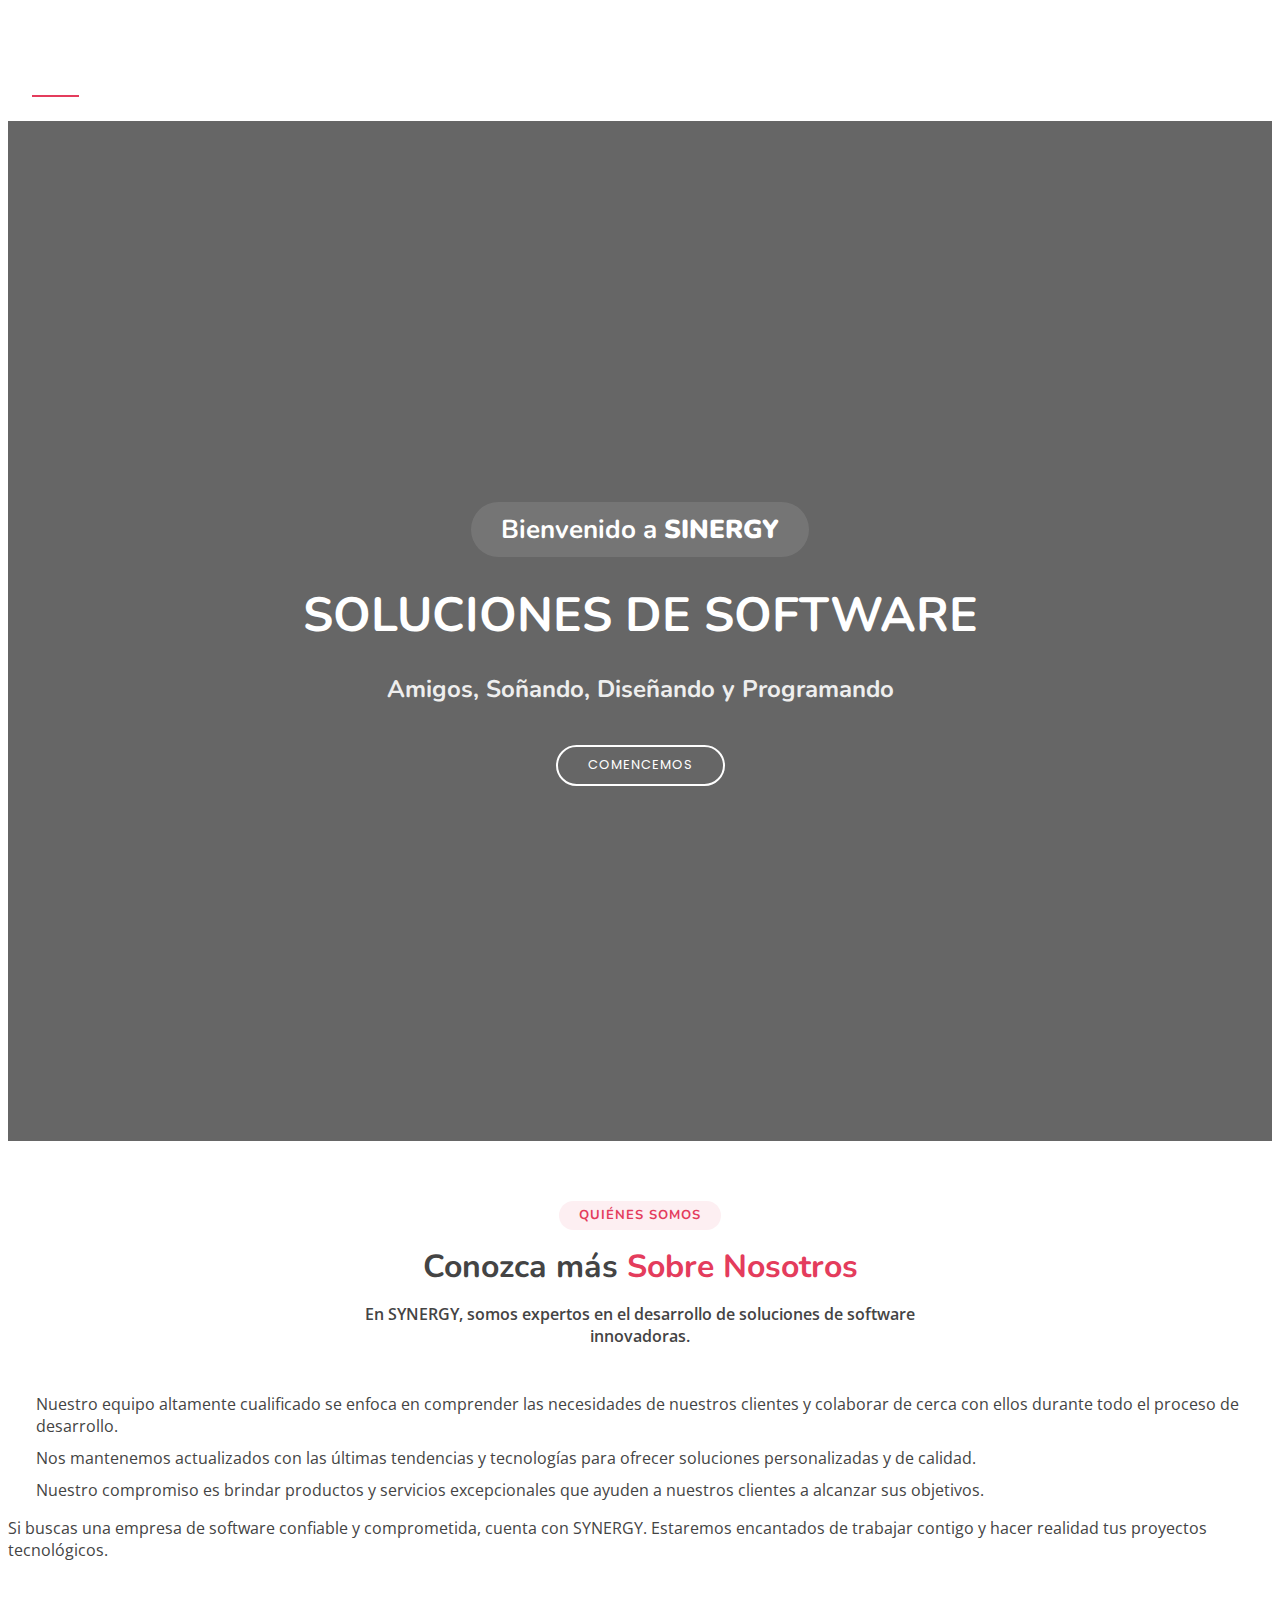
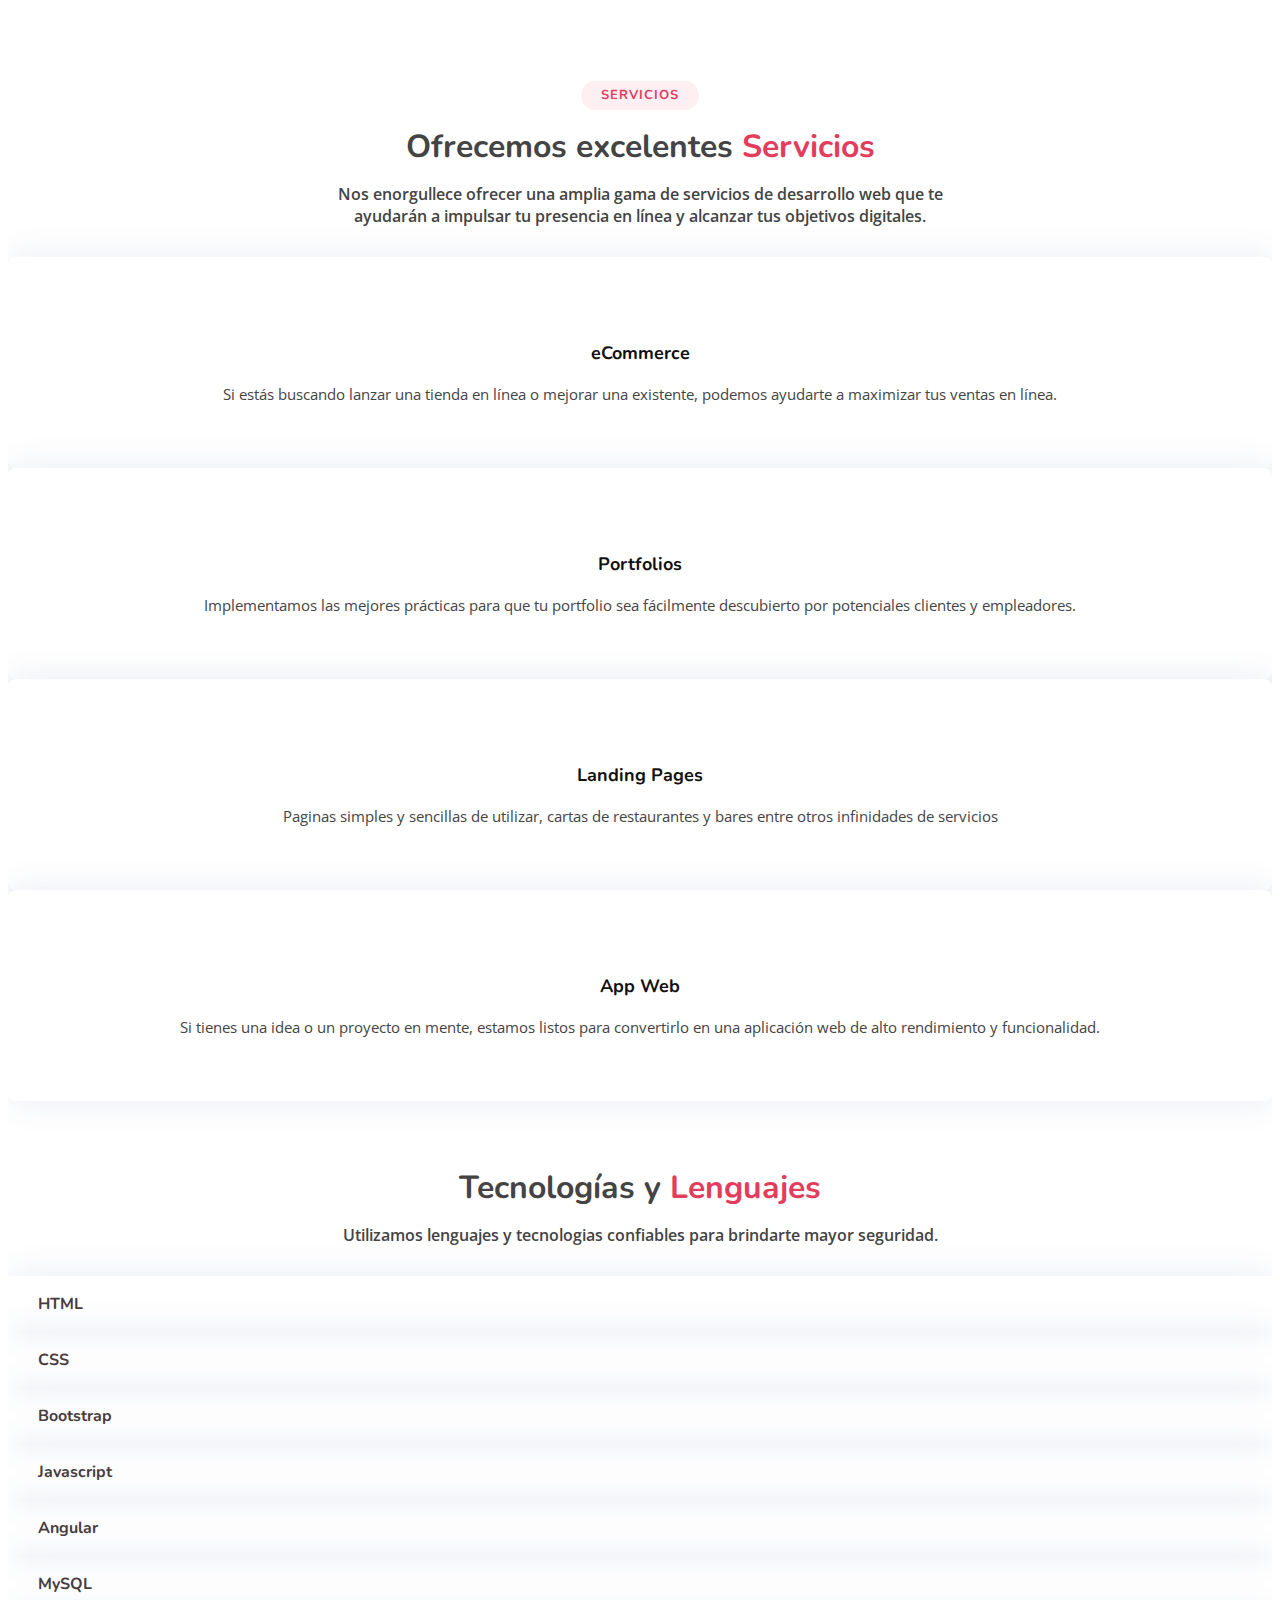
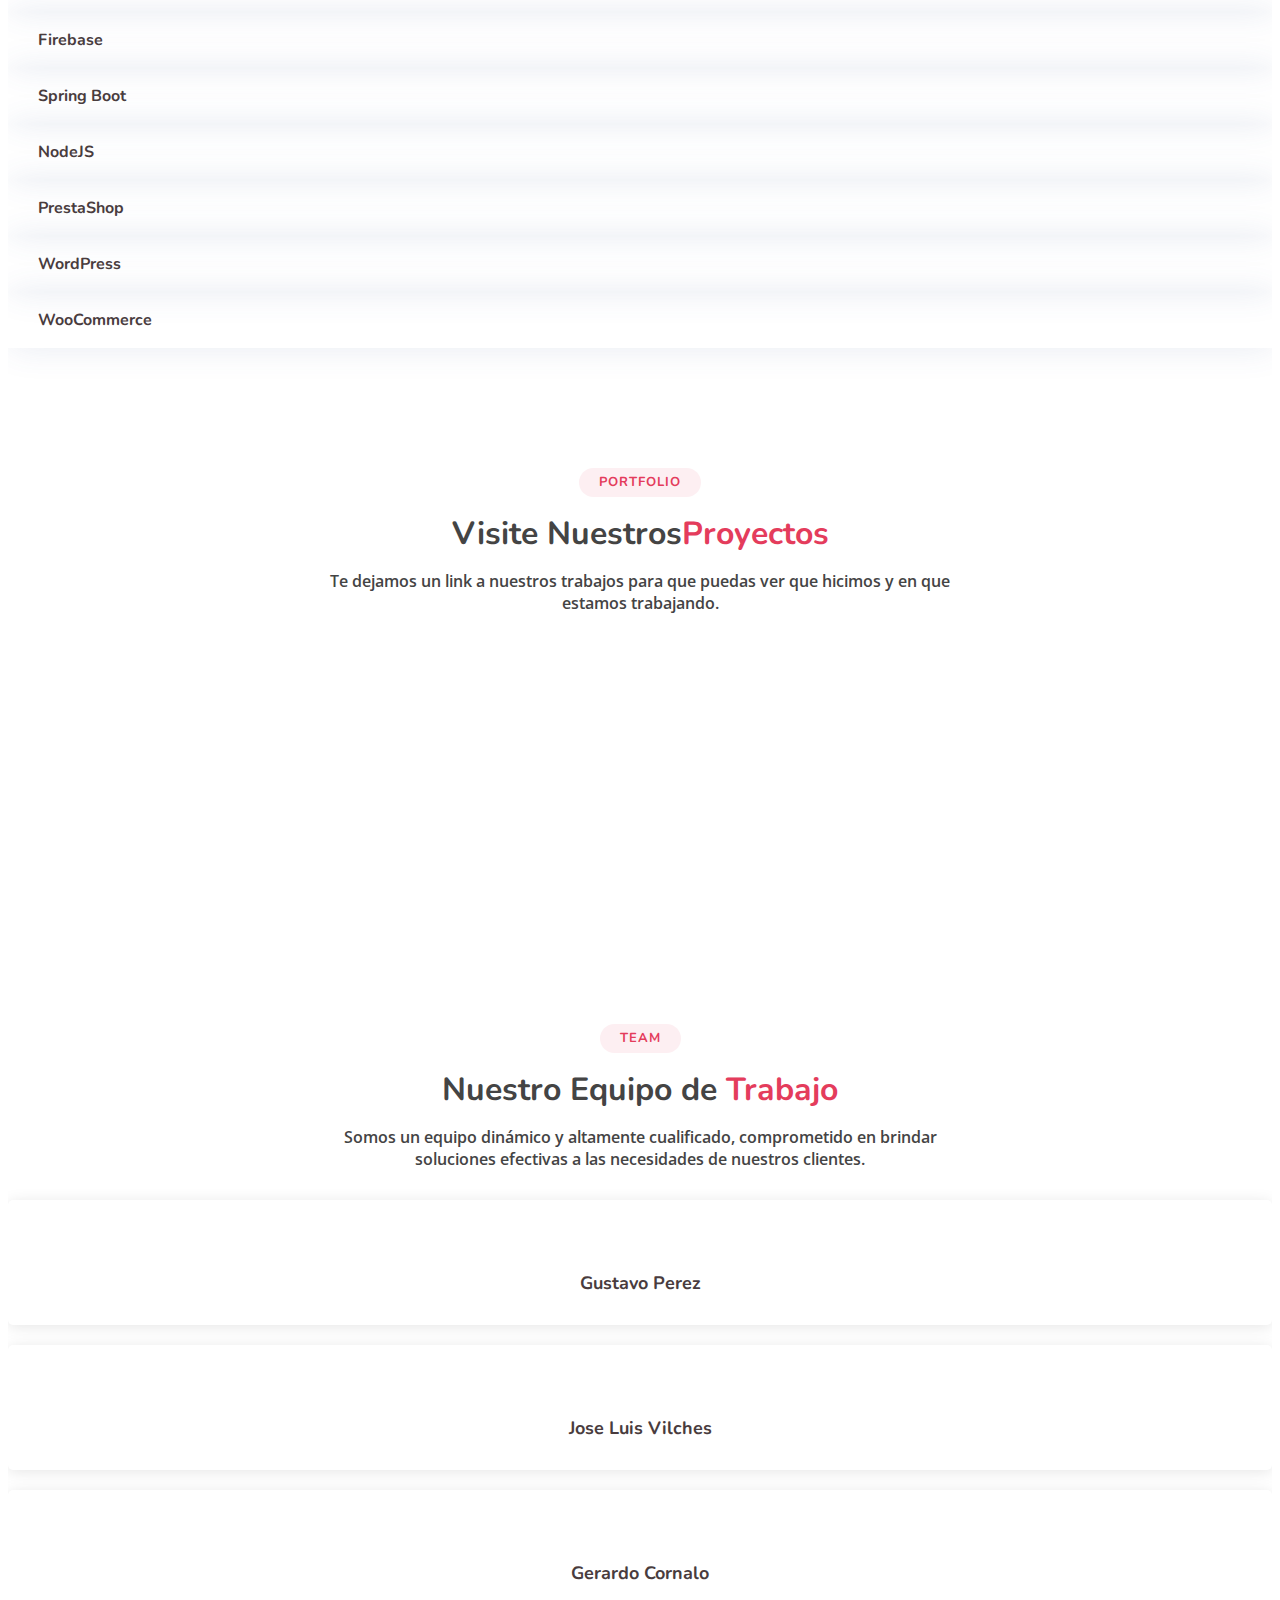
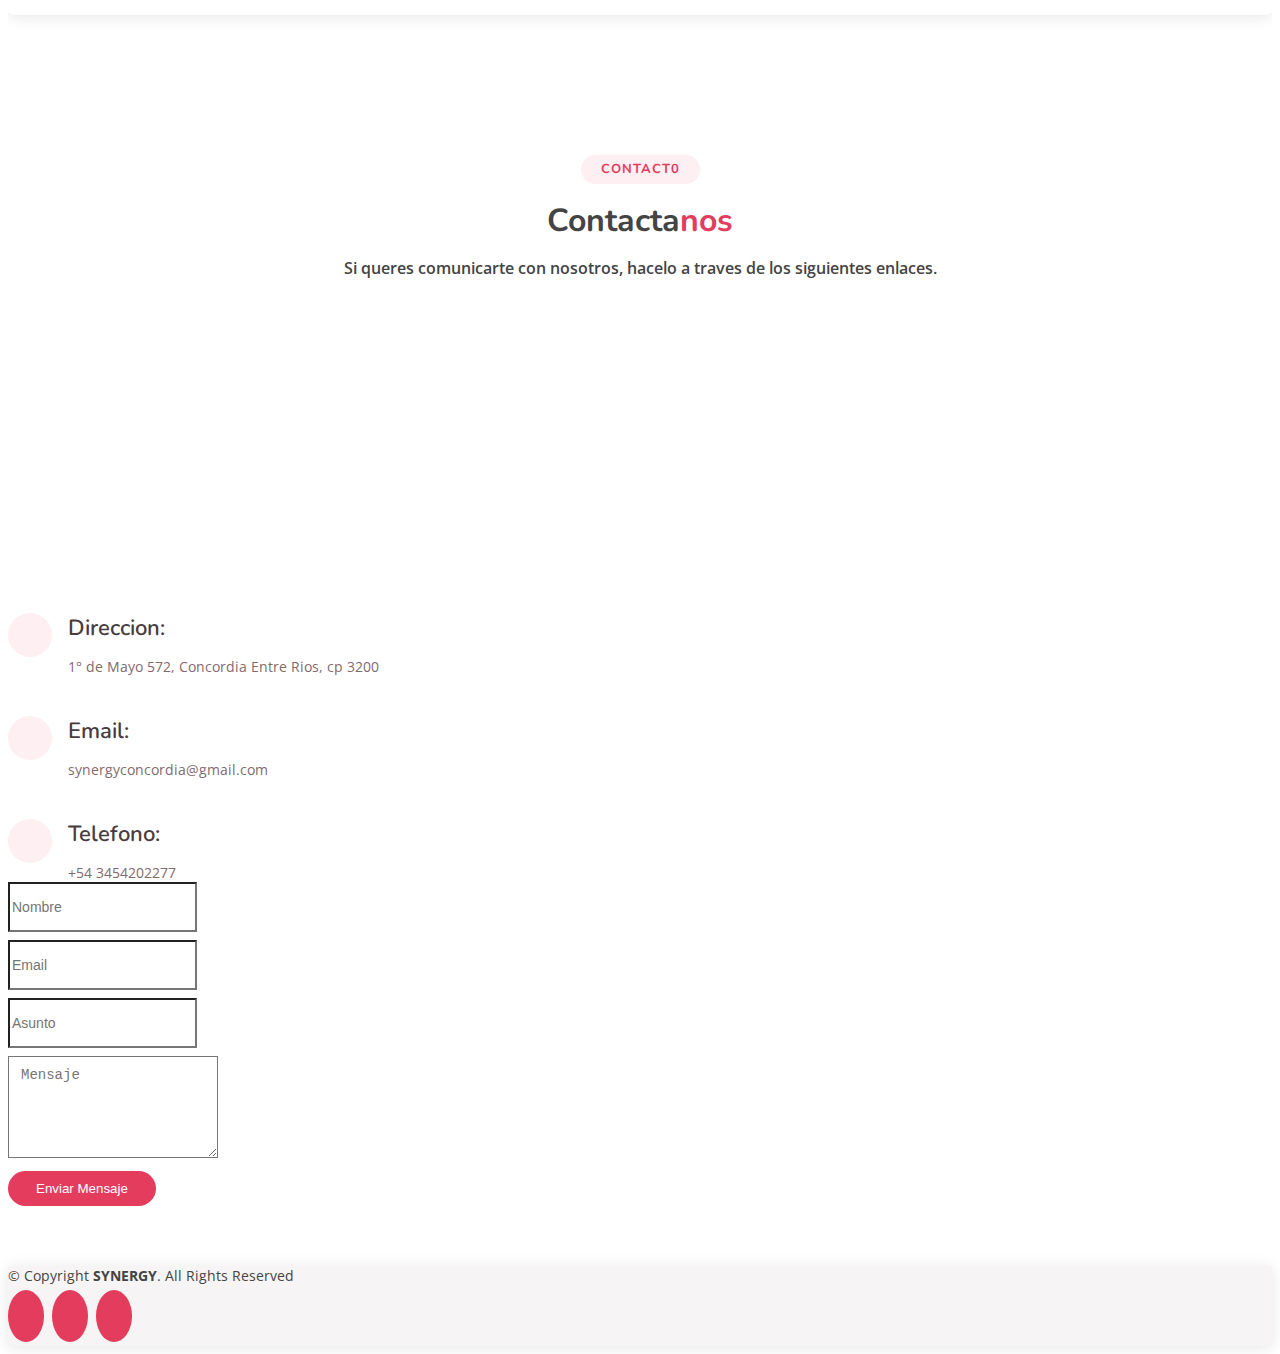
==== commit 5b249928: "limpieza de codigo" ====
--- a/SYNERGY/index.html
+++ b/SYNERGY/index.html
@@ -168,7 +168,7 @@
       <div class="container">
         <div class="section-title">
           <h3>Tecnologías y <span>Lenguajes</span></h3>
-
+          <p class="description">Utilizamos lenguajes y tecnologias confiables para brindarte mayor seguridad.</p>
         </div>
 
 
@@ -400,144 +400,7 @@
       </div>
     </section><!-- End Portfolio Section -->
 
-    <!-- ======= Pricing Section ======= -->
-    <!-- <section id="pricing" class="pricing">
-      <div class="container">
-
-        <div class="section-title">
-          <h2>Pricing</h2>
-          <h3>Our Competing <span>Prices</span></h3>
-          <p>Ut possimus qui ut temporibus culpa velit eveniet modi omnis est adipisci expedita at voluptas atque vitae autem.</p>
-        </div>
-
-        <div class="row">
-
-          <div class="col-lg-4 col-md-6">
-            <div class="box">
-              <h3>Free</h3>
-              <h4><sup>$</sup>0<span> / month</span></h4>
-              <ul>
-                <li>Aida dere</li>
-                <li>Nec feugiat nisl</li>
-                <li>Nulla at volutpat dola</li>
-                <li class="na">Pharetra massa</li>
-                <li class="na">Massa ultricies mi</li>
-              </ul>
-              <div class="btn-wrap">
-                <a href="#" class="btn-buy">Buy Now</a>
-              </div>
-            </div>
-          </div>
-
-          <div class="col-lg-4 col-md-6 mt-4 mt-md-0">
-            <div class="box recommended">
-              <span class="recommended-badge">Recommended</span>
-              <h3>Business</h3>
-              <h4><sup>$</sup>19<span> / month</span></h4>
-              <ul>
-                <li>Aida dere</li>
-                <li>Nec feugiat nisl</li>
-                <li>Nulla at volutpat dola</li>
-                <li>Pharetra massa</li>
-                <li class="na">Massa ultricies mi</li>
-              </ul>
-              <div class="btn-wrap">
-                <a href="#" class="btn-buy">Buy Now</a>
-              </div>
-            </div>
-          </div>
-
-          <div class="col-lg-4 col-md-6 mt-4 mt-lg-0">
-            <div class="box">
-              <h3>Developer</h3>
-              <h4><sup>$</sup>29<span> / month</span></h4>
-              <ul>
-                <li>Aida dere</li>
-                <li>Nec feugiat nisl</li>
-                <li>Nulla at volutpat dola</li>
-                <li>Pharetra massa</li>
-                <li>Massa ultricies mi</li>
-              </ul>
-              <div class="btn-wrap">
-                <a href="#" class="btn-buy">Buy Now</a>
-              </div>
-            </div>
-          </div>
-
-        </div>
-
-      </div>
-    </section> --><!-- End Pricing Section -->
-
-    <!-- ======= F.A.Q Section ======= -->
-    <!-- <section id="faq" class="faq">
-      <div class="container">
-
-        <div class="section-title">
-          <h2>F.A.Q</h2>
-          <h3>Frequently Asked <span>Questions</span></h3>
-        </div>
-
-        <ul class="faq-list">
-
-          <li>
-            <div data-bs-toggle="collapse" class="collapsed question" href="#faq1">Non consectetur a erat nam at lectus urna duis? <i class="bi bi-chevron-down icon-show"></i><i class="bi bi-chevron-up icon-close"></i></div>
-            <div id="faq1" class="collapse" data-bs-parent=".faq-list">
-              <p>
-                Feugiat pretium nibh ipsum consequat. Tempus iaculis urna id volutpat lacus laoreet non curabitur gravida. Venenatis lectus magna fringilla urna porttitor rhoncus dolor purus non.
-              </p>
-            </div>
-          </li>
-
-          <li>
-            <div data-bs-toggle="collapse" href="#faq2" class="collapsed question">Feugiat scelerisque varius morbi enim nunc faucibus a pellentesque? <i class="bi bi-chevron-down icon-show"></i><i class="bi bi-chevron-up icon-close"></i></div>
-            <div id="faq2" class="collapse" data-bs-parent=".faq-list">
-              <p>
-                Dolor sit amet consectetur adipiscing elit pellentesque habitant morbi. Id interdum velit laoreet id donec ultrices. Fringilla phasellus faucibus scelerisque eleifend donec pretium. Est pellentesque elit ullamcorper dignissim. Mauris ultrices eros in cursus turpis massa tincidunt dui.
-              </p>
-            </div>
-          </li>
-
-          <li>
-            <div data-bs-toggle="collapse" href="#faq3" class="collapsed question">Dolor sit amet consectetur adipiscing elit pellentesque habitant morbi? <i class="bi bi-chevron-down icon-show"></i><i class="bi bi-chevron-up icon-close"></i></div>
-            <div id="faq3" class="collapse" data-bs-parent=".faq-list">
-              <p>
-                Eleifend mi in nulla posuere sollicitudin aliquam ultrices sagittis orci. Faucibus pulvinar elementum integer enim. Sem nulla pharetra diam sit amet nisl suscipit. Rutrum tellus pellentesque eu tincidunt. Lectus urna duis convallis convallis tellus. Urna molestie at elementum eu facilisis sed odio morbi quis
-              </p>
-            </div>
-          </li>
-
-          <li>
-            <div data-bs-toggle="collapse" href="#faq4" class="collapsed question">Ac odio tempor orci dapibus. Aliquam eleifend mi in nulla? <i class="bi bi-chevron-down icon-show"></i><i class="bi bi-chevron-up icon-close"></i></div>
-            <div id="faq4" class="collapse" data-bs-parent=".faq-list">
-              <p>
-                Dolor sit amet consectetur adipiscing elit pellentesque habitant morbi. Id interdum velit laoreet id donec ultrices. Fringilla phasellus faucibus scelerisque eleifend donec pretium. Est pellentesque elit ullamcorper dignissim. Mauris ultrices eros in cursus turpis massa tincidunt dui.
-              </p>
-            </div>
-          </li>
-
-          <li>
-            <div data-bs-toggle="collapse" href="#faq5" class="collapsed question">Tempus quam pellentesque nec nam aliquam sem et tortor consequat? <i class="bi bi-chevron-down icon-show"></i><i class="bi bi-chevron-up icon-close"></i></div>
-            <div id="faq5" class="collapse" data-bs-parent=".faq-list">
-              <p>
-                Molestie a iaculis at erat pellentesque adipiscing commodo. Dignissim suspendisse in est ante in. Nunc vel risus commodo viverra maecenas accumsan. Sit amet nisl suscipit adipiscing bibendum est. Purus gravida quis blandit turpis cursus in
-              </p>
-            </div>
-          </li>
-
-          <li>
-            <div data-bs-toggle="collapse" href="#faq6" class="collapsed question">Tortor vitae purus faucibus ornare. Varius vel pharetra vel turpis nunc eget lorem dolor? <i class="bi bi-chevron-down icon-show"></i><i class="bi bi-chevron-up icon-close"></i></div>
-            <div id="faq6" class="collapse" data-bs-parent=".faq-list">
-              <p>
-                Laoreet sit amet cursus sit amet dictum sit amet justo. Mauris vitae ultricies leo integer malesuada nunc vel. Tincidunt eget nullam non nisi est sit amet. Turpis nunc eget lorem dolor sed. Ut venenatis tellus in metus vulputate eu scelerisque. Pellentesque diam volutpat commodo sed egestas egestas fringilla phasellus faucibus. Nibh tellus molestie nunc non blandit massa enim nec.
-              </p>
-            </div>
-          </li>
-
-        </ul>
-
-      </div>
-    </section> --><!-- End F.A.Q Section -->
+    
 
     <!-- ======= Team Section ======= -->
     <section id="team" class="team">
@@ -626,8 +489,7 @@
         <div class="section-title">
           <h2>Contact0</h2>
           <h3>Contacta<span>nos</span></h3>
-          <p>Ut possimus qui ut temporibus culpa velit eveniet modi omnis est adipisci expedita at voluptas atque vitae
-            autem.</p>
+          <p>Si queres comunicarte con nosotros, hacelo a traves de los siguientes enlaces.</p>
         </div>
 
         <div>
@@ -686,7 +548,7 @@
                 <div class="sent-message">Su mensaje a sido enviado. Gracias!</div>
               </div>
               <div class="text-center"><button type="submit">Enviar Mensaje</button></div>
-              <input type="hidden" name="_next" value="http://127.0.0.1:5500">
+              <input type="hidden" name="_next" value="http://127.0.0.1:5500/SYNERGY/index.html">
                <input type="hidden" name="_captcha" value="false">
             </form>
 
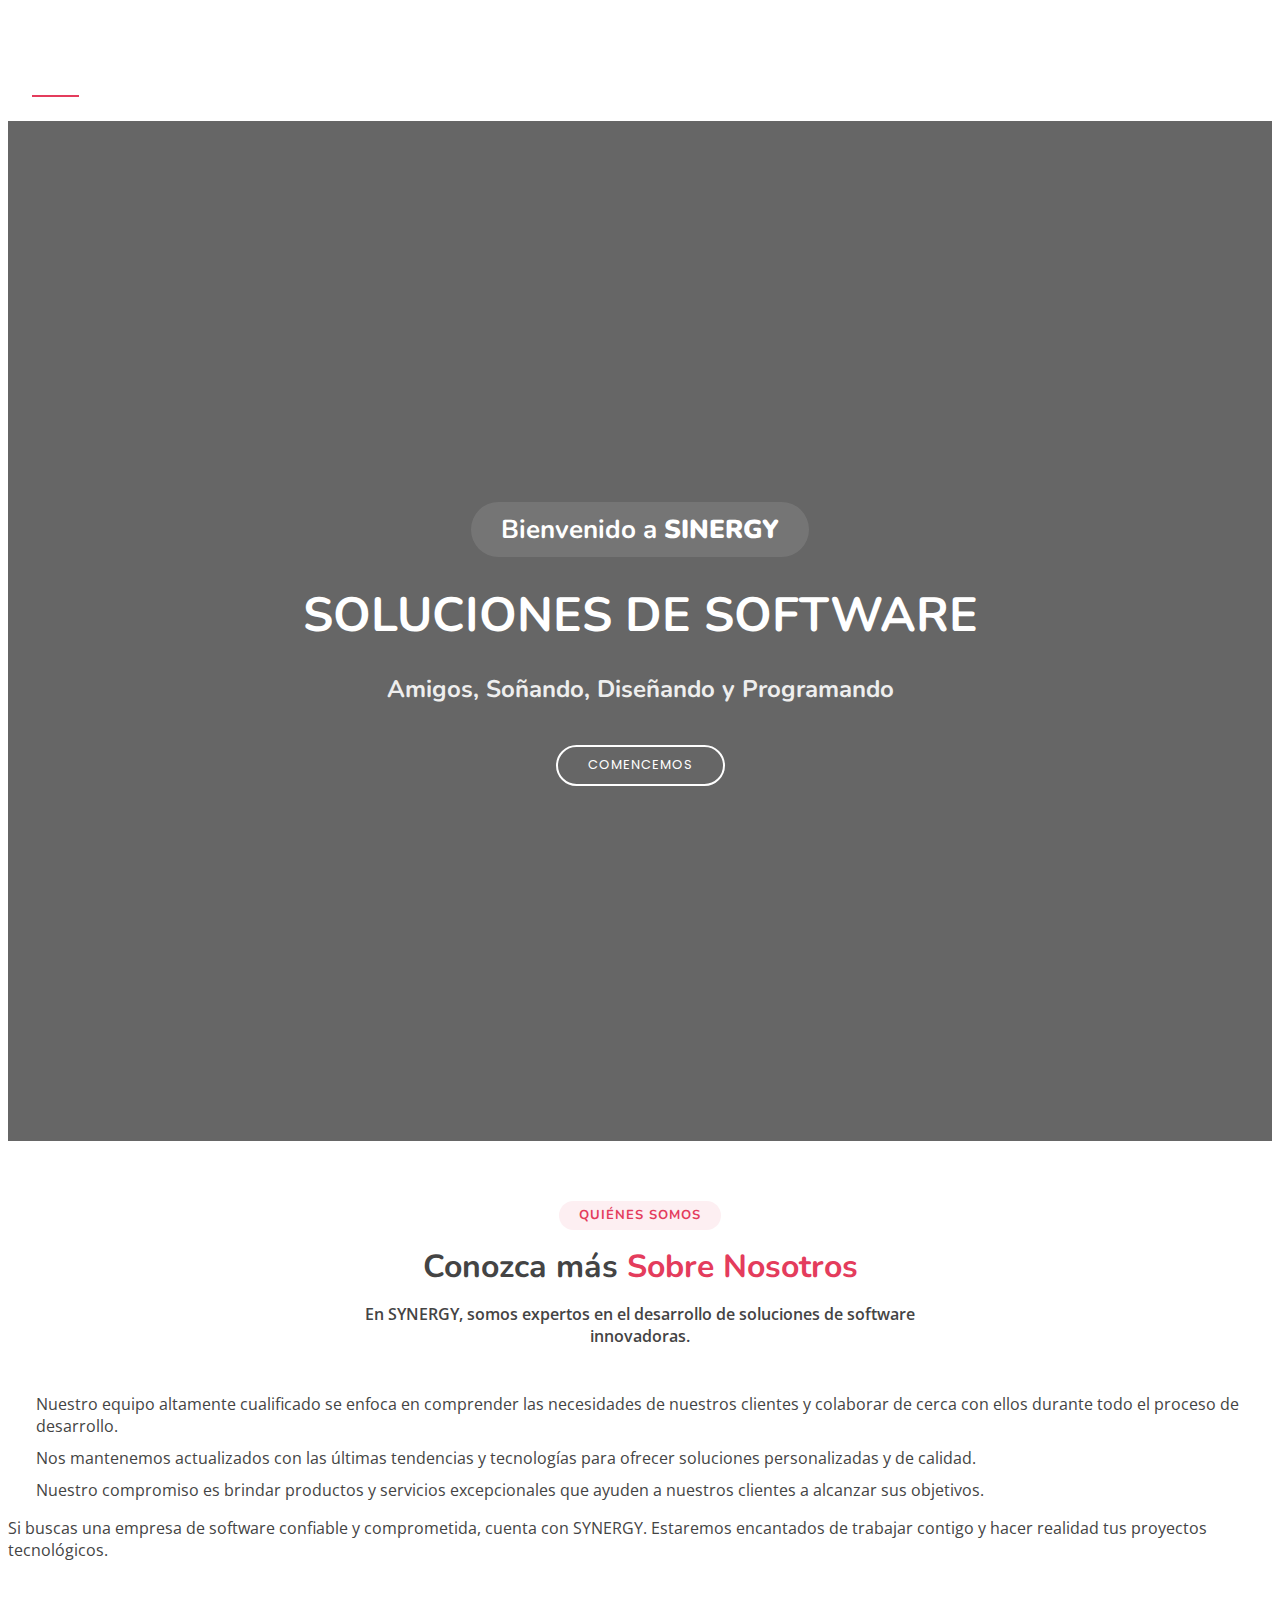
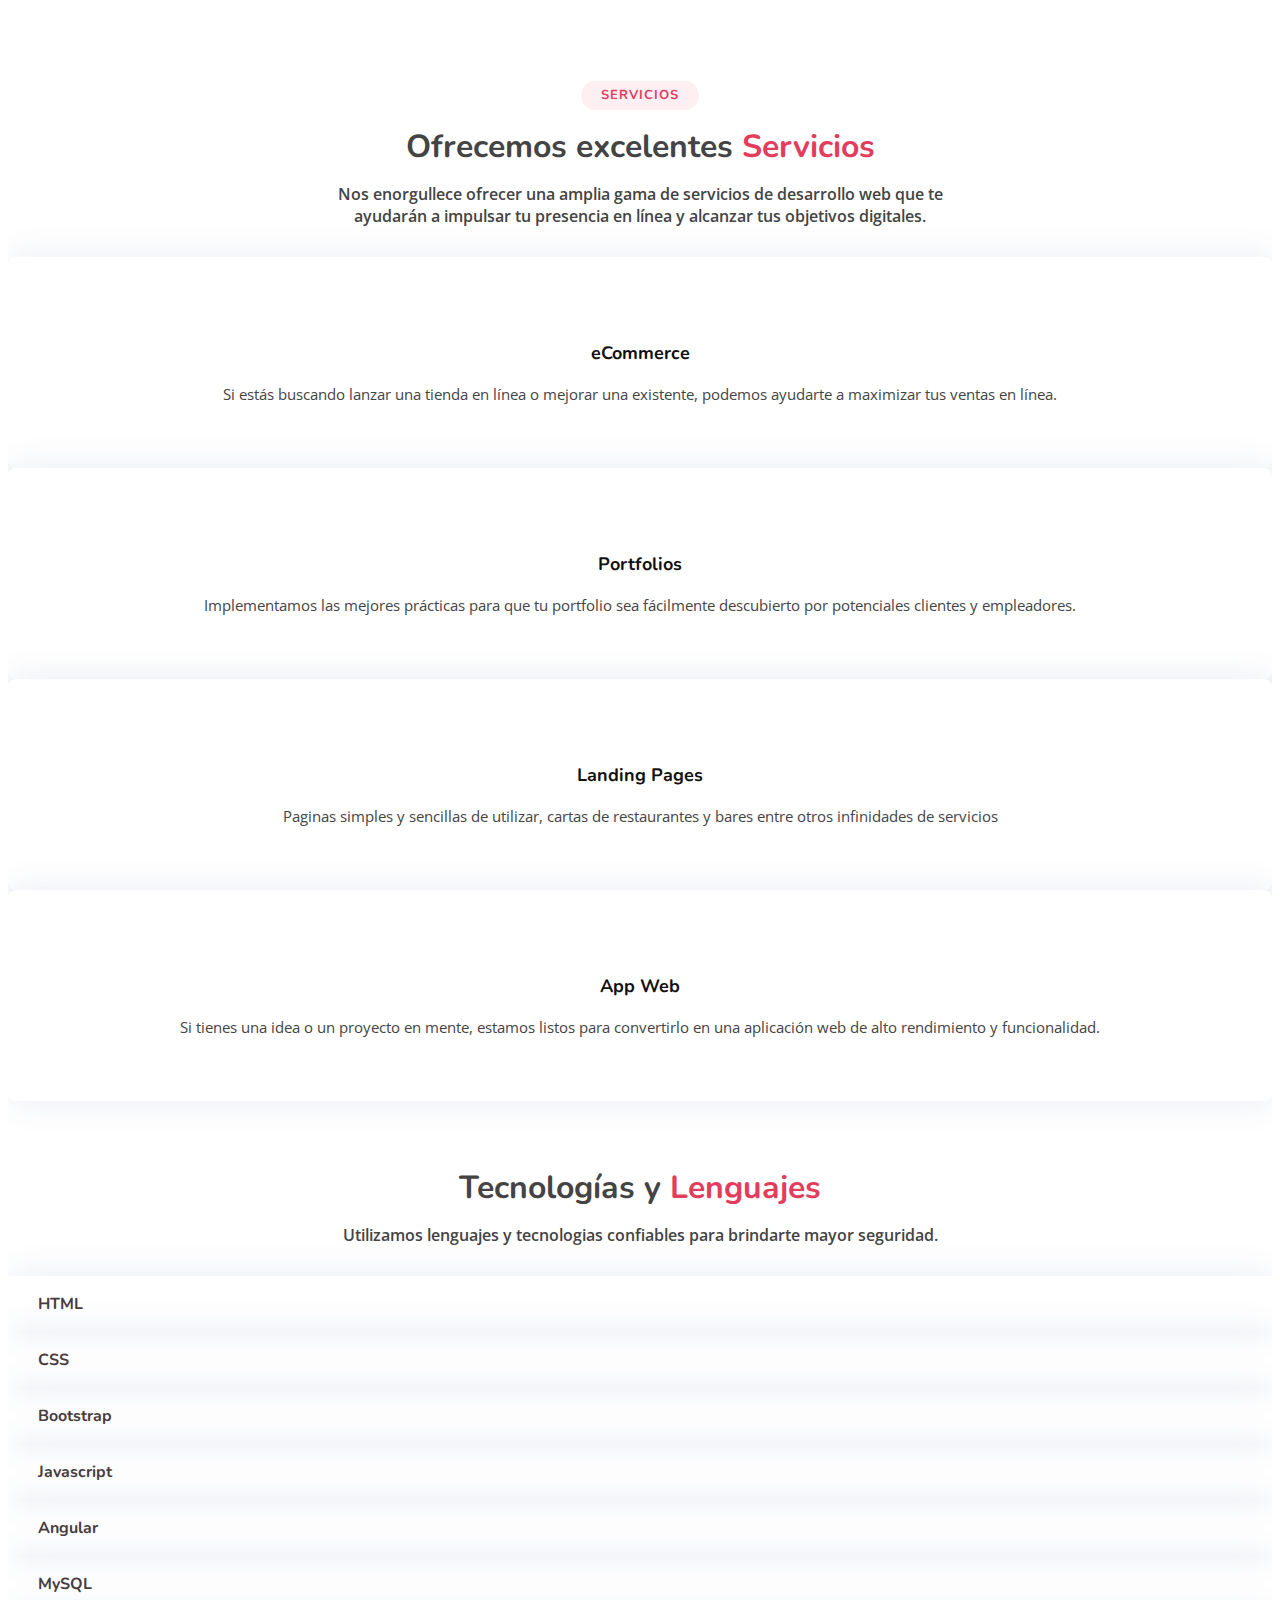
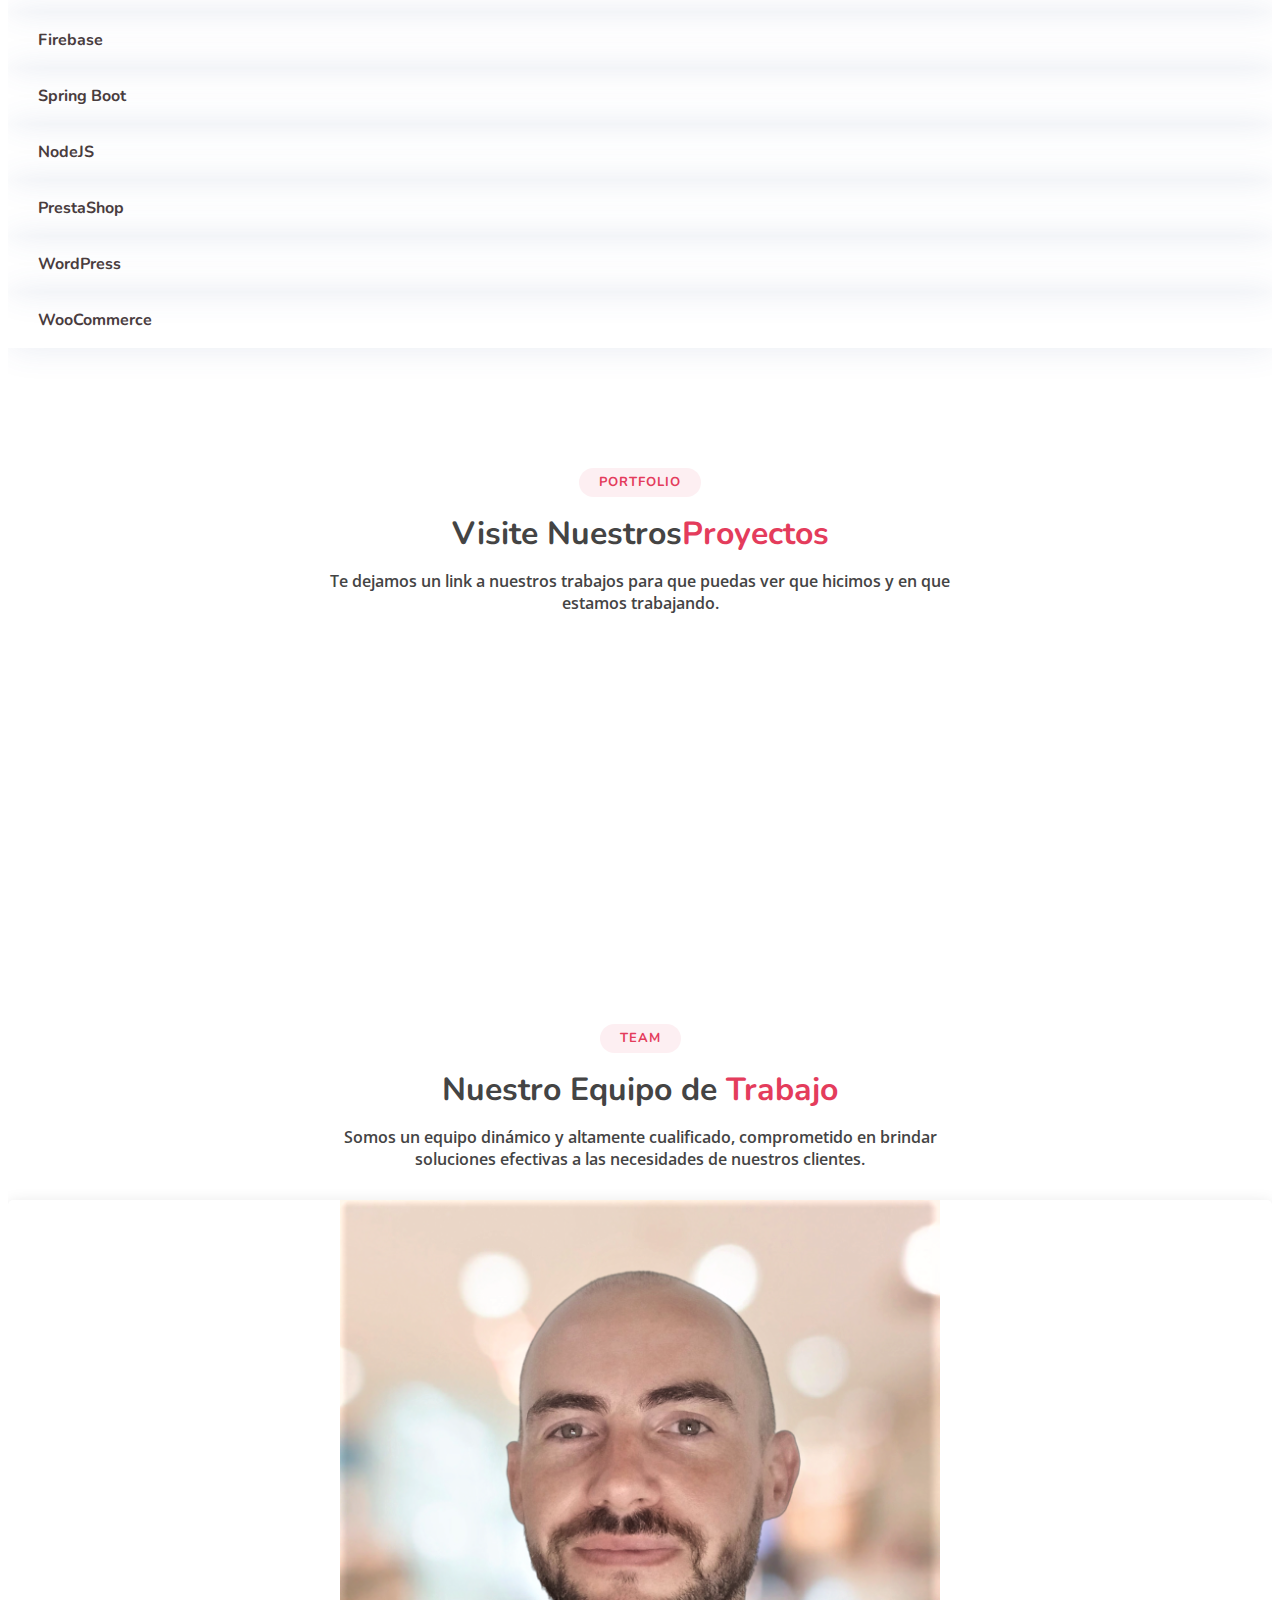
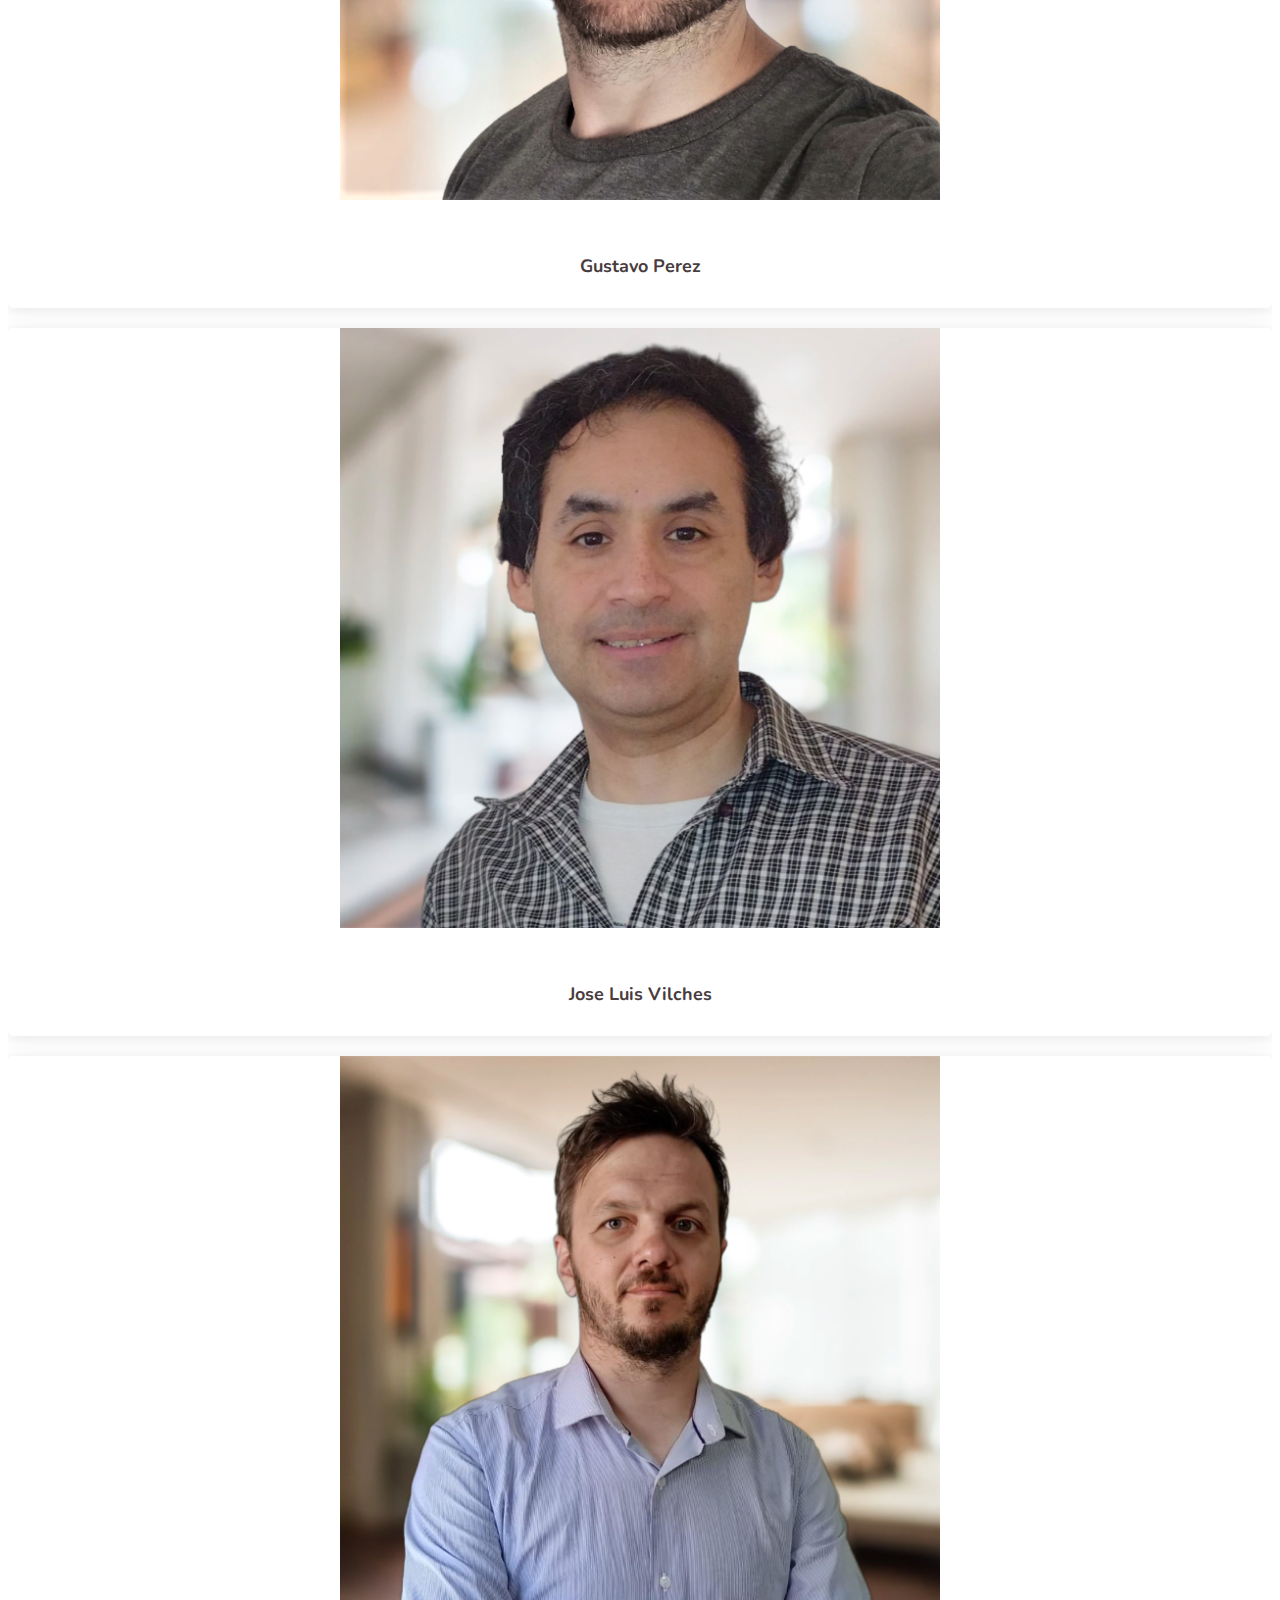
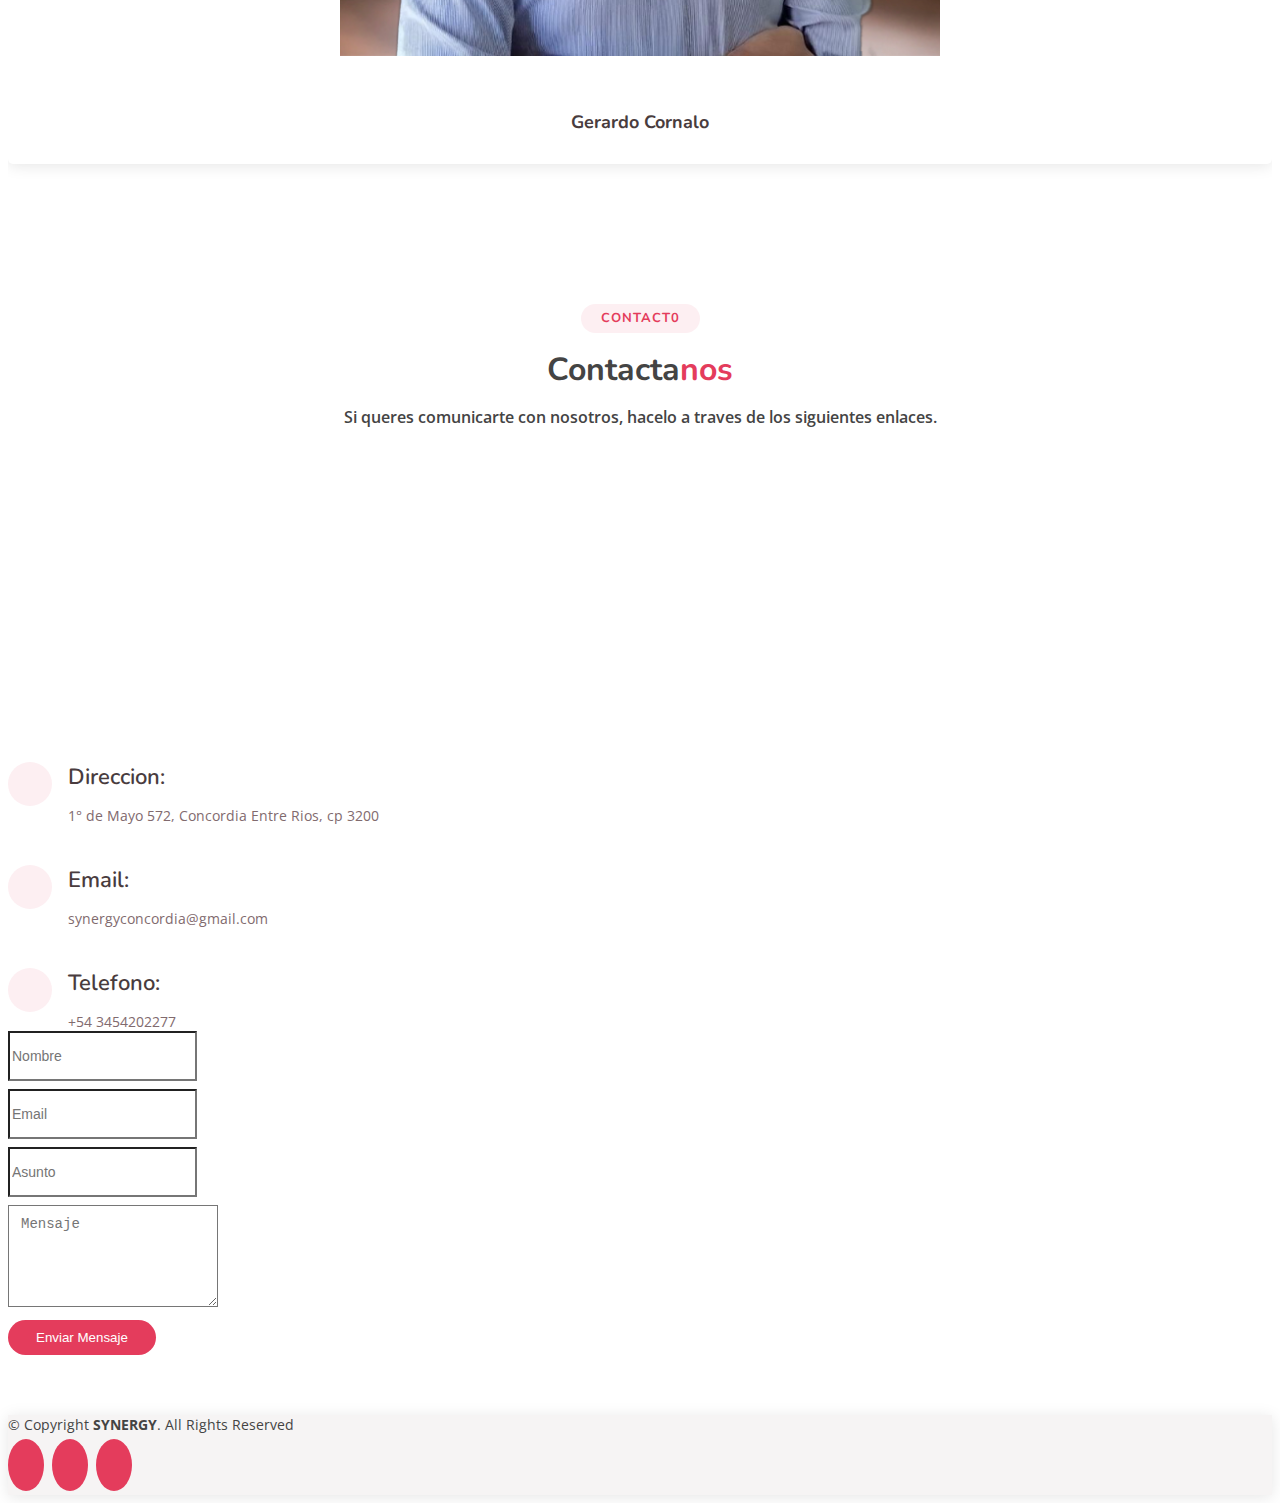
==== commit fb317a03: "fotos team" ====
--- a/SYNERGY/index.html
+++ b/SYNERGY/index.html
@@ -419,7 +419,7 @@
           <div class="col-lg-4 col-md-6 d-flex align-items-stretch">
             <div class="member">
               <div class="member-img">
-                <img src="assets/img/team/gusdamper1.png" class="img-fluid" alt="">
+                <img src="assets/img/team/perez.png" class="img-fluid" alt="">
                 <div class="social">
                   <a href="https://twitter.com" target="_blank"><i class="bi bi-twitter"></i></a>
 
@@ -438,7 +438,7 @@
           <div class="col-lg-4 col-md-6 d-flex align-items-stretch">
             <div class="member">
               <div class="member-img">
-                <img src="assets/img/team/jvilches1.jpg" class="img-fluid" alt="">
+                <img src="assets/img/team/vilches.png" class="img-fluid" alt="">
                 <div class="social">
                   <a href="https://twitter.com/jlv_chino" target="_blank"><i class="bi bi-twitter"></i></a>
 
@@ -458,7 +458,7 @@
           <div class="col-lg-4 col-md-6 d-flex align-items-stretch">
             <div class="member">
               <div class="member-img">
-                <img src="assets/img/team/frente1.jpeg" class="img-fluid" alt="">
+                <img src="assets/img/team/cornalo.png" class="img-fluid" alt="">
                 <div class="social">
                   <a href="https://twitter.com/gerardo_cornalo" target="_blank"><i class="bi bi-twitter"></i></a>
 
